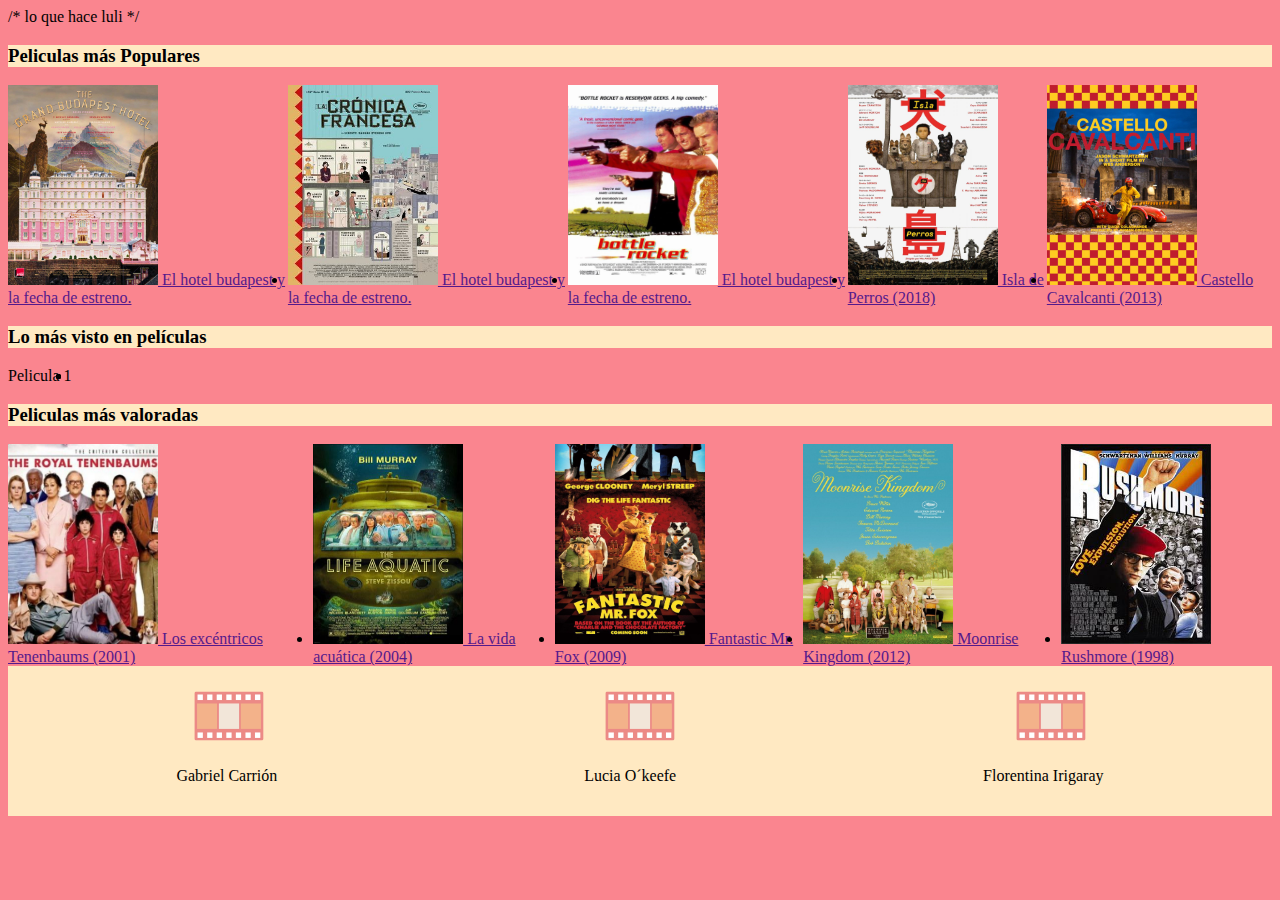
==== Home/index.html @ 096301d2 "subo los primeros pasos de la Home y el footer terminado" ====
<!DOCTYPE html>
<html lang="en">
<head>
    <meta charset="UTF-8">
    <meta http-equiv="X-UA-Compatible" content="IE=edge">
    <meta name="viewport" content="width=device-width, initial-scale=1.0">
    <title>Document</title>
    <link rel="stylesheet" href="./css/styles.css">
</head>
<body>
    <header>
        /* lo que hace luli */
    </header>
    <main>
        <section>
            <article>
                <H3>Peliculas más Populares</H3>
                <ul>
                    <li><a href="">
                        <img src="./img/c37c68d3-fff6-4e1a-8420-291a7fa00c6c.jpeg" alt="el hotel budapest, foto de la pelicula">
                        El hotel budapest y la fecha de estreno.</li>
                        </a>
                    <li>
                        <a href="">
                            <img src="./img/002_p.jpeg" alt="el hotel budapest, foto de la pelicula">
                            El hotel budapest y la fecha de estreno.</li>
                            </a>
                    </li>
                    <li>
                        <a href="">
                            <img src="./img/MV5BYjZjYjJmZTItOGRhNy00MmIyLTllODYtMzJlMTMxMzkyODc2XkEyXkFqcGdeQXVyNTE1NjY5Mg@@._V1_.jpg" alt="el hotel budapest, foto de la pelicula">
                            El hotel budapest y la fecha de estreno.</li>
                            </a>
                    </li>
                    <li>
                        <a href="">
                            <img src="./img/Isla_de_perros-102351400-large.jpeg" alt="el hotel budapest, foto de la pelicula">
                            Isla de Perros (2018)</li>
                            </a>
                    </li>
                    <li>
                        <a href="">
                            <img src="./img/71tKFxvwe6L._RI_.jpg" alt="el hotel budapest, foto de la pelicula">
                            Castello Cavalcanti (2013)</li>
                            </a>
                    </li>
            </article>
            <article>
                <H3>Lo más visto en películas</H3>
                <ul>
                    <li>Pelicula 1</li>
                    <li></li>
                    <li></li>
                    <li></li>
                    <li></li>
            </article>
            
            <article>
                <H3>Peliculas más valoradas</H3>
                <ul>
                    <li><a href="">
                        <img src="./img/Royal.jpeg" alt="Caratula Los excéntricos Tenenbaums">
                        Los excéntricos Tenenbaums (2001)</li>
                        </a>
                    </li>
                    <li>
                        <a href="">
                            <img src="./img/La_vida_acu_tica-443622863-mmed.jpeg" alt="Caratula La vida acuática">
                            La vida acuática (2004)</li>
                            </a>
                    </li>
                    <li>
                        <a href="">
                            <img src="./img/Fant_stico_Sr_Fox-975530423-large.jpeg" alt="Caratula Fantastic Mr. Fox ">
                            Fantastic Mr. Fox (2009)</li>
                            </a>
                    </li>
                    <li>
                        <a href="">
                            <img src="./img/Moonrise_Kingdom-950475655-large.jpeg" alt="Caratula Moonrise Kingdom">
                            Moonrise Kingdom (2012)</li>
                            </a>
                    </li>
                    <li><a href="">
                        <img src="./img/rushmore-297714196-mmed.jpeg" alt="Caratula Rushmore">
                        Rushmore (1998)</li>
                        </a>
                    </li>
                    
            </article>
        </section>
   </ul>
    </main>
</body>

<footer class="F1">
    <div>
        <img src="./img/Image-Consulting.png" alt="samurai blanco y negro">
        <img src="./img/Image-Consulting.png" alt="">
        <img src="./img/Image-Consulting.png" alt="samurai blanco y negro">
    </div>
    <ul>
        
        <li> Gabriel Carrión</li>
        <li>Lucia O´keefe</li>
        <li>Florentina Irigaray</li>
        
    </ul>
</footer>
</html>
---- Home/css/styles.css ----
body{
    background-color: rgb(250, 133, 143);
}

section ul{ 
    display: flex; 
    flex-direction: row;
    ;
}

h3{background-color: rgb(255, 233, 194);}

main img {height: 200px; width: 150px;}

ul{
    padding: 0;
    margin: 0;
}


.F1 {color:black;
    background:  rgb(255, 233, 194);
    padding: 15px;
    }

.F1 div{display:flex;
    flex-direction: row;
    justify-content: space-around;
}
    
 .F1 ul {
        display: flex;
        flex-direction: row;
        justify-content: space-around;
    }

footer ul {
        display: block;
        list-style-type: none ;
        margin-block-start: 1em;
        margin-block-end: 1em;
        margin-inline-start: 0px;
        margin-inline-end: 0px;
        }

.F1 img{ max-width: 70px;max-height: 70px;}
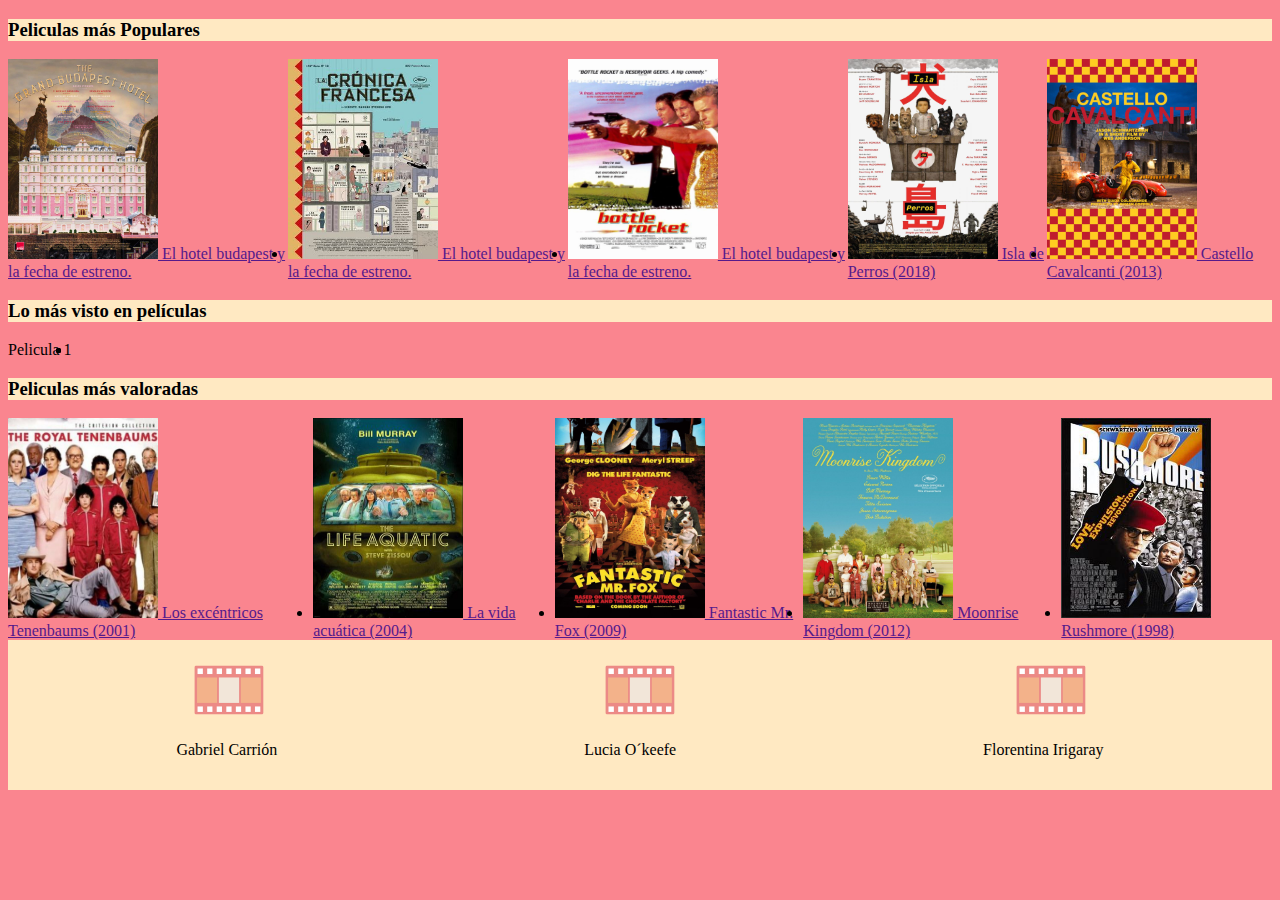
==== commit 75b92b03: "ccreacion carpetas  detalles1" ====
--- a/Home/index.html
+++ b/Home/index.html
@@ -9,7 +9,8 @@
 </head>
 <body>
     <header>
-        /* lo que hace luli */
+        <!-- lo que hace luli --> 
+
     </header>
     <main>
         <section>
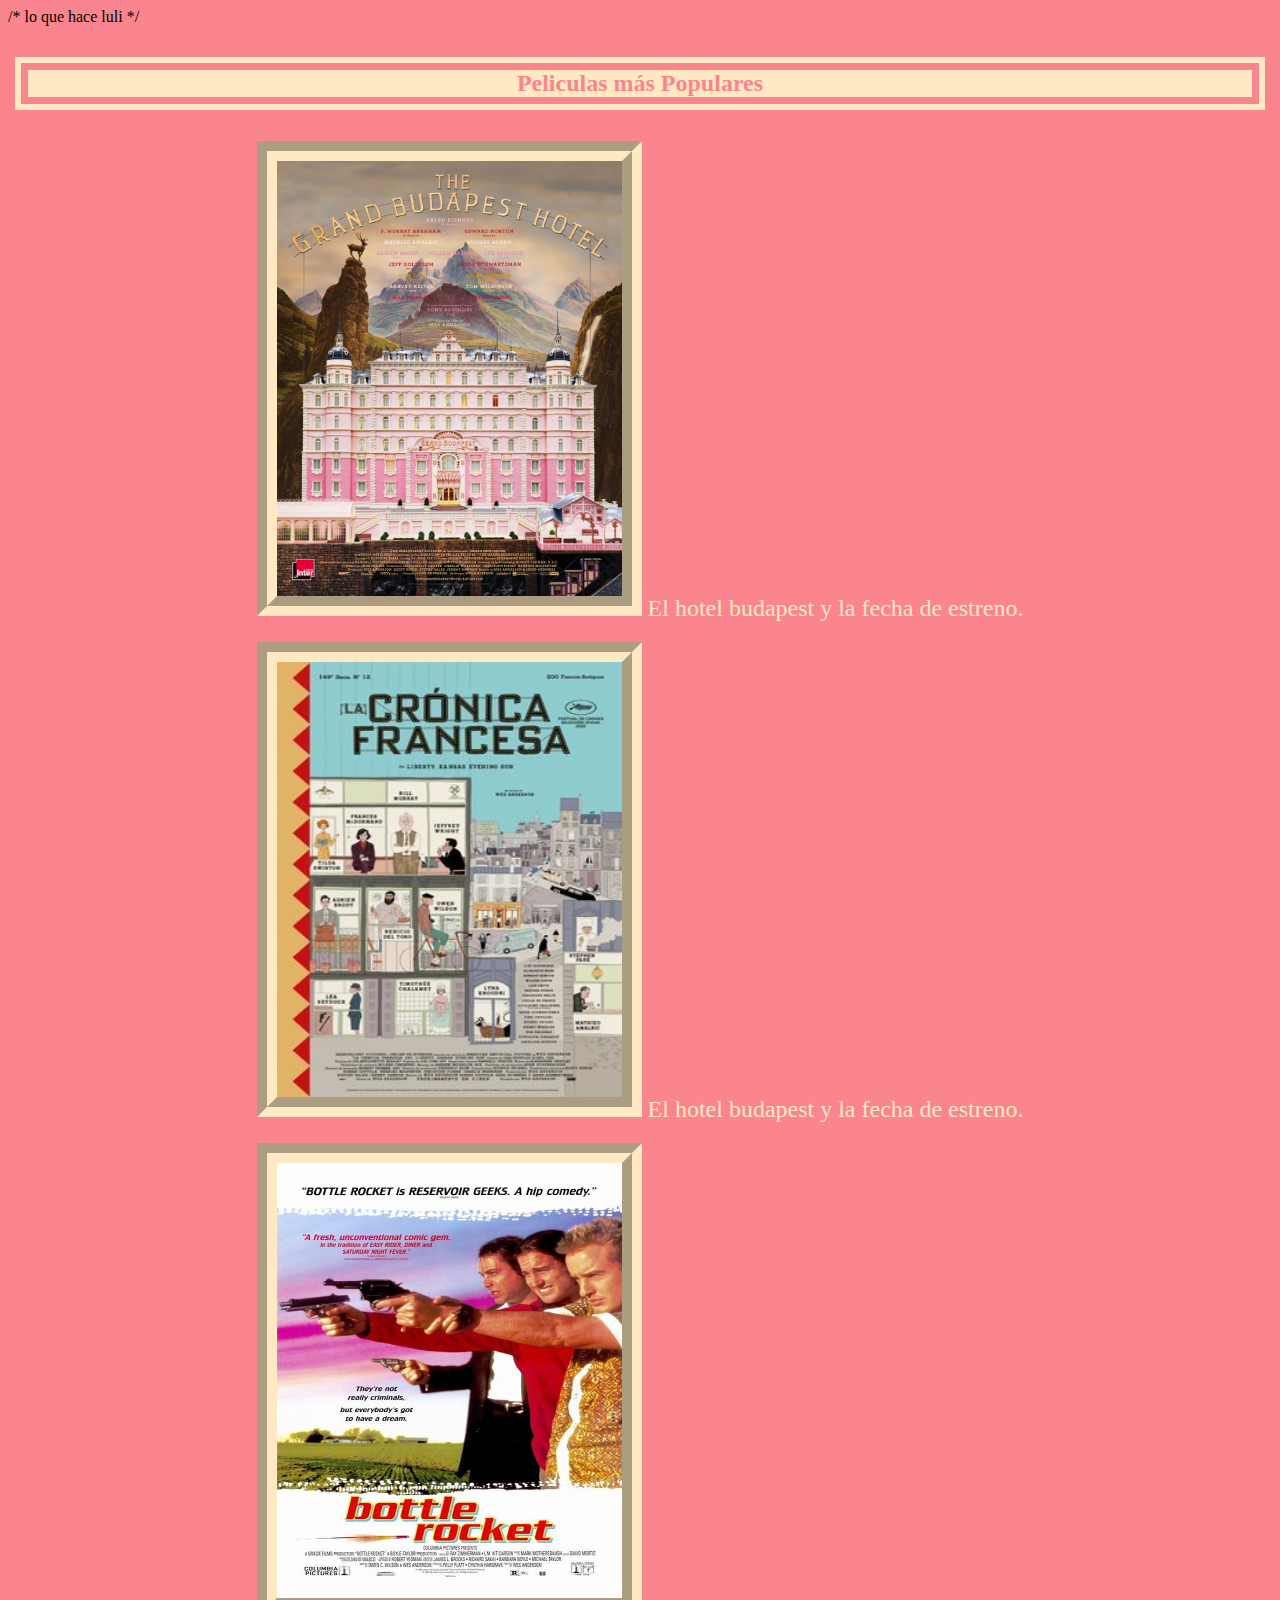
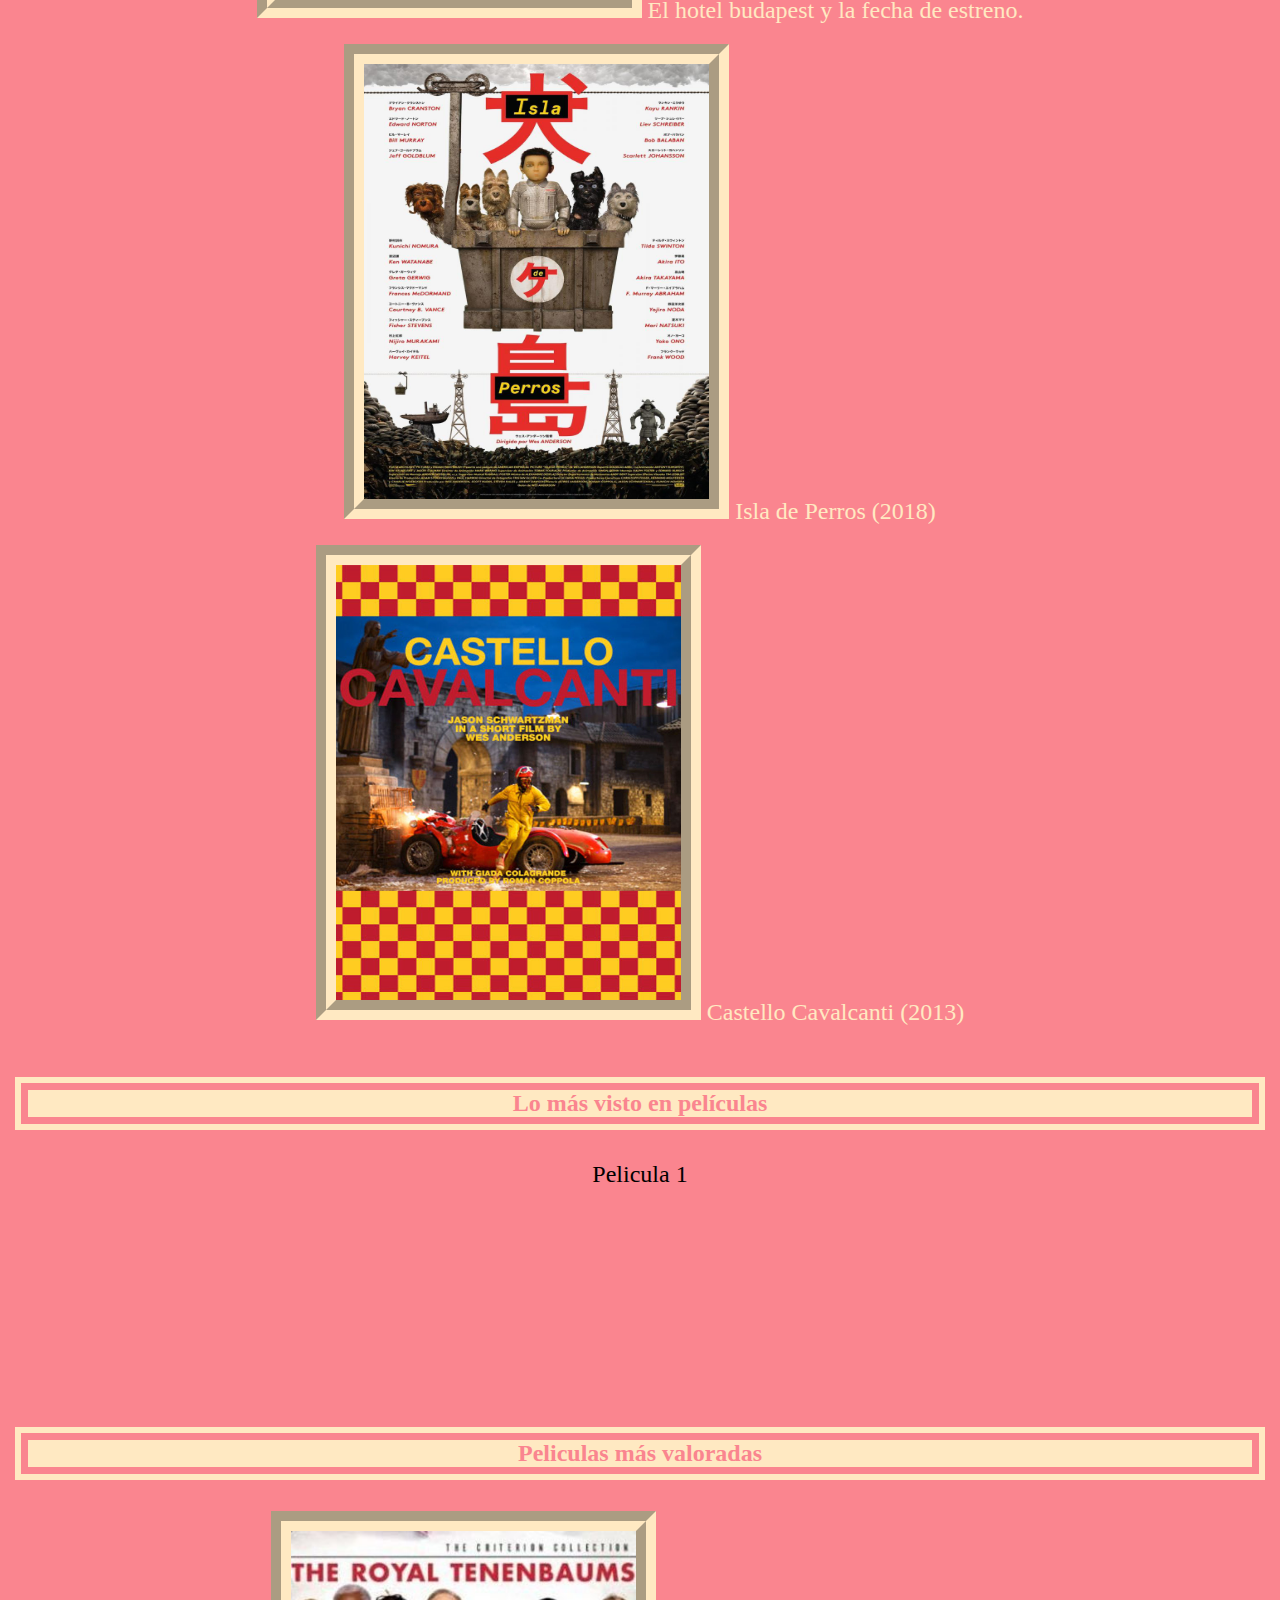
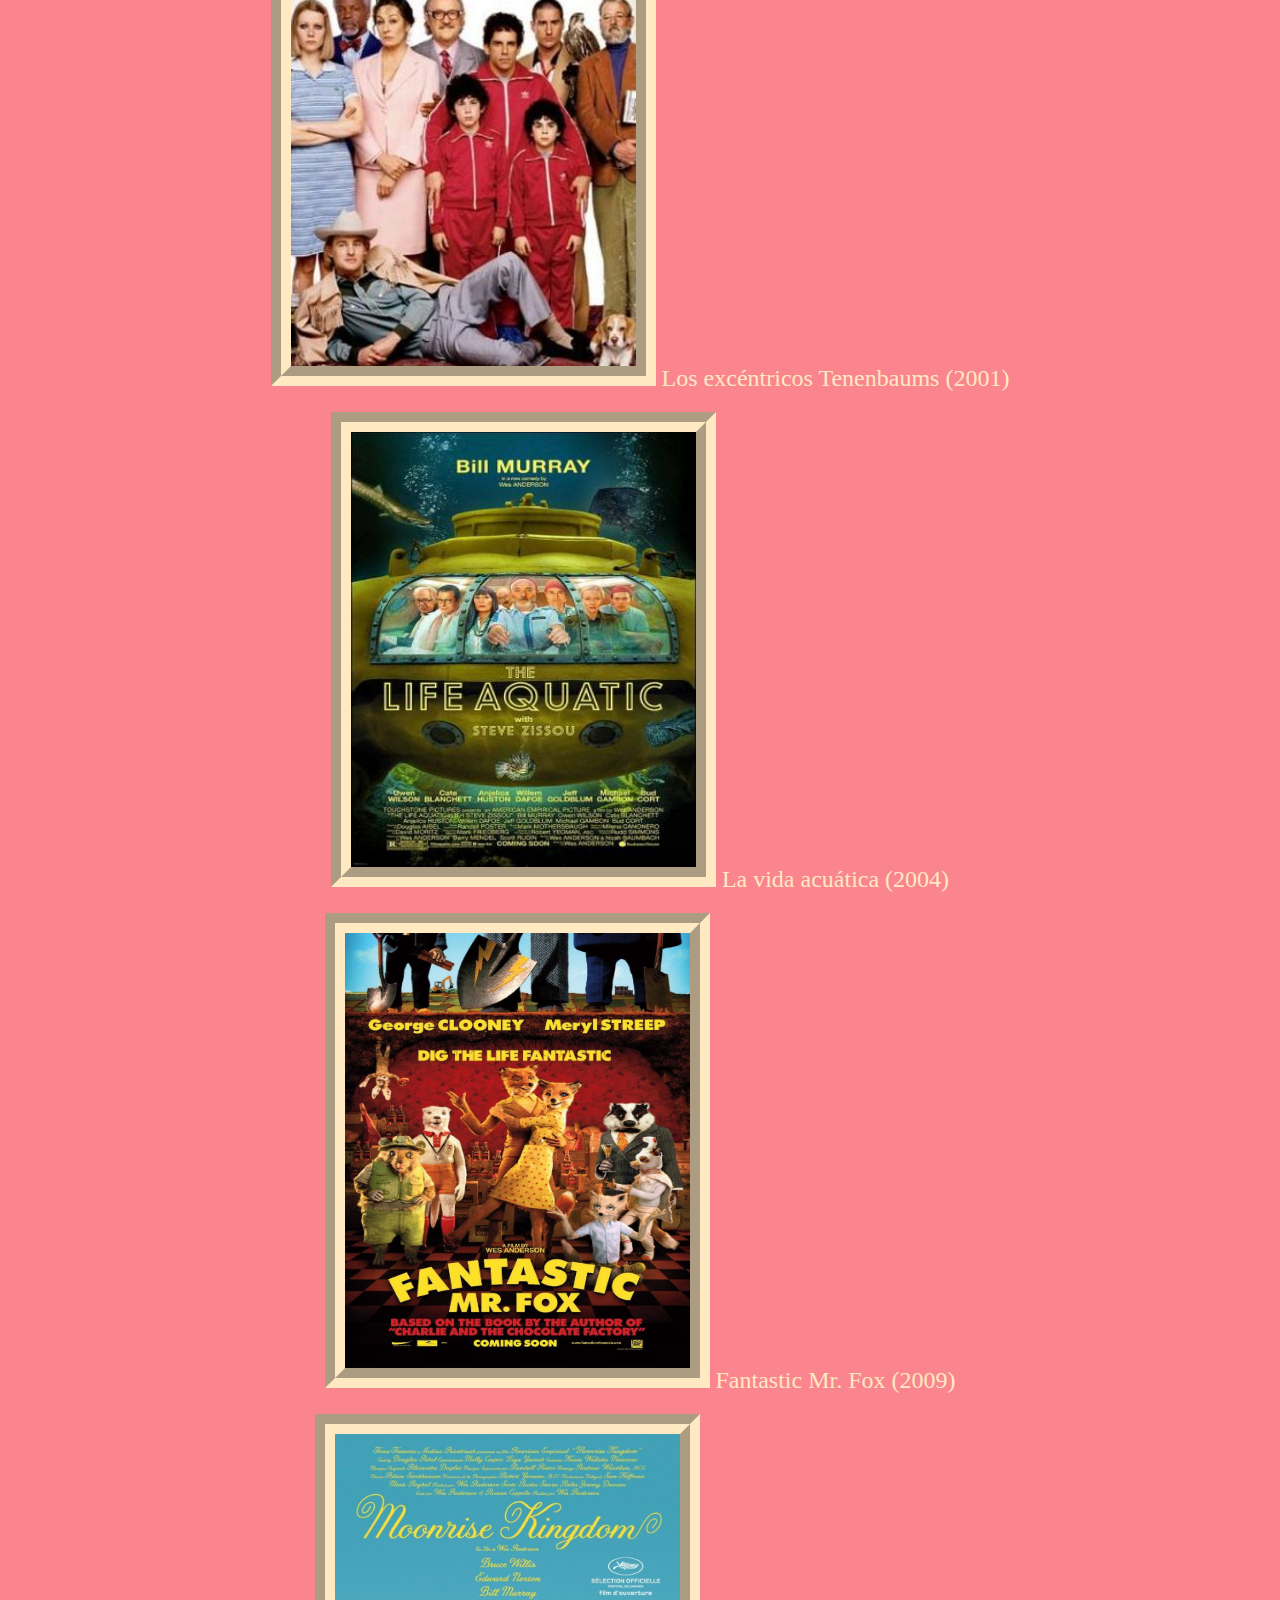
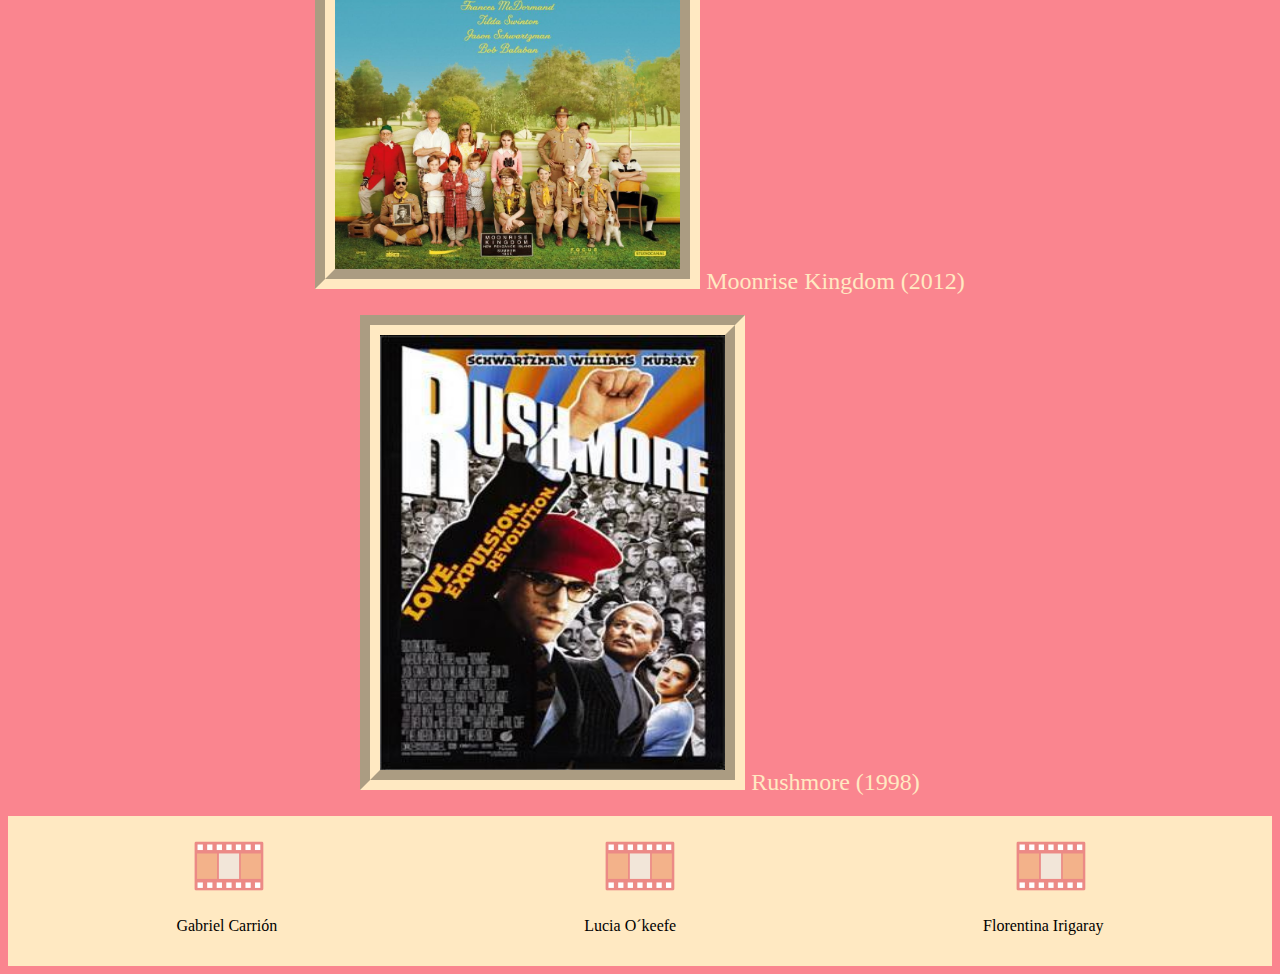
==== commit d4094bf2: "subo actualizacion de la Home" ====
--- a/Home/index.html
+++ b/Home/index.html
@@ -9,15 +9,15 @@
 </head>
 <body>
     <header>
-        <!-- lo que hace luli --> 
-
+        /* lo que hace luli */
     </header>
     <main>
         <section>
             <article>
                 <H3>Peliculas más Populares</H3>
                 <ul>
-                    <li><a href="">
+                    <li>
+                        <a href="">
                         <img src="./img/c37c68d3-fff6-4e1a-8420-291a7fa00c6c.jpeg" alt="el hotel budapest, foto de la pelicula">
                         El hotel budapest y la fecha de estreno.</li>
                         </a>
--- a/Home/css/styles.css
+++ b/Home/css/styles.css
@@ -5,21 +5,41 @@
 
 body{
     background-color: rgb(250, 133, 143);
+    @media {min-width: 768px;}
+    @media {min-width: 1024px;}
 }
 
 section ul{ 
     display: flex; 
-    flex-direction: row;
-    ;
+    flex-direction: column;
+    justify-content: center
+    ; 
+}
+section li {
+    margin-bottom: 20px;
+    text-align: center; 
+    font-size: x-large;
+    
+}
+a {color: rgb(255, 233, 194);text-decoration: none;
+
+
 }
 
-h3{background-color: rgb(255, 233, 194);}
+h3{background-color: rgb(255, 233, 194);
+    color:rgb(250, 133, 143); text-align: center; 
+    border: double ;border-width: 20px;
+    font-size: x-large;
+}
 
-main img {height: 200px; width: 150px;}
+section img {height: 435px;
+     width: 345px;border: groove;
+     border-width: 20px;}
 
 ul{
     padding: 0;
     margin: 0;
+    display: block;
 }
 
 
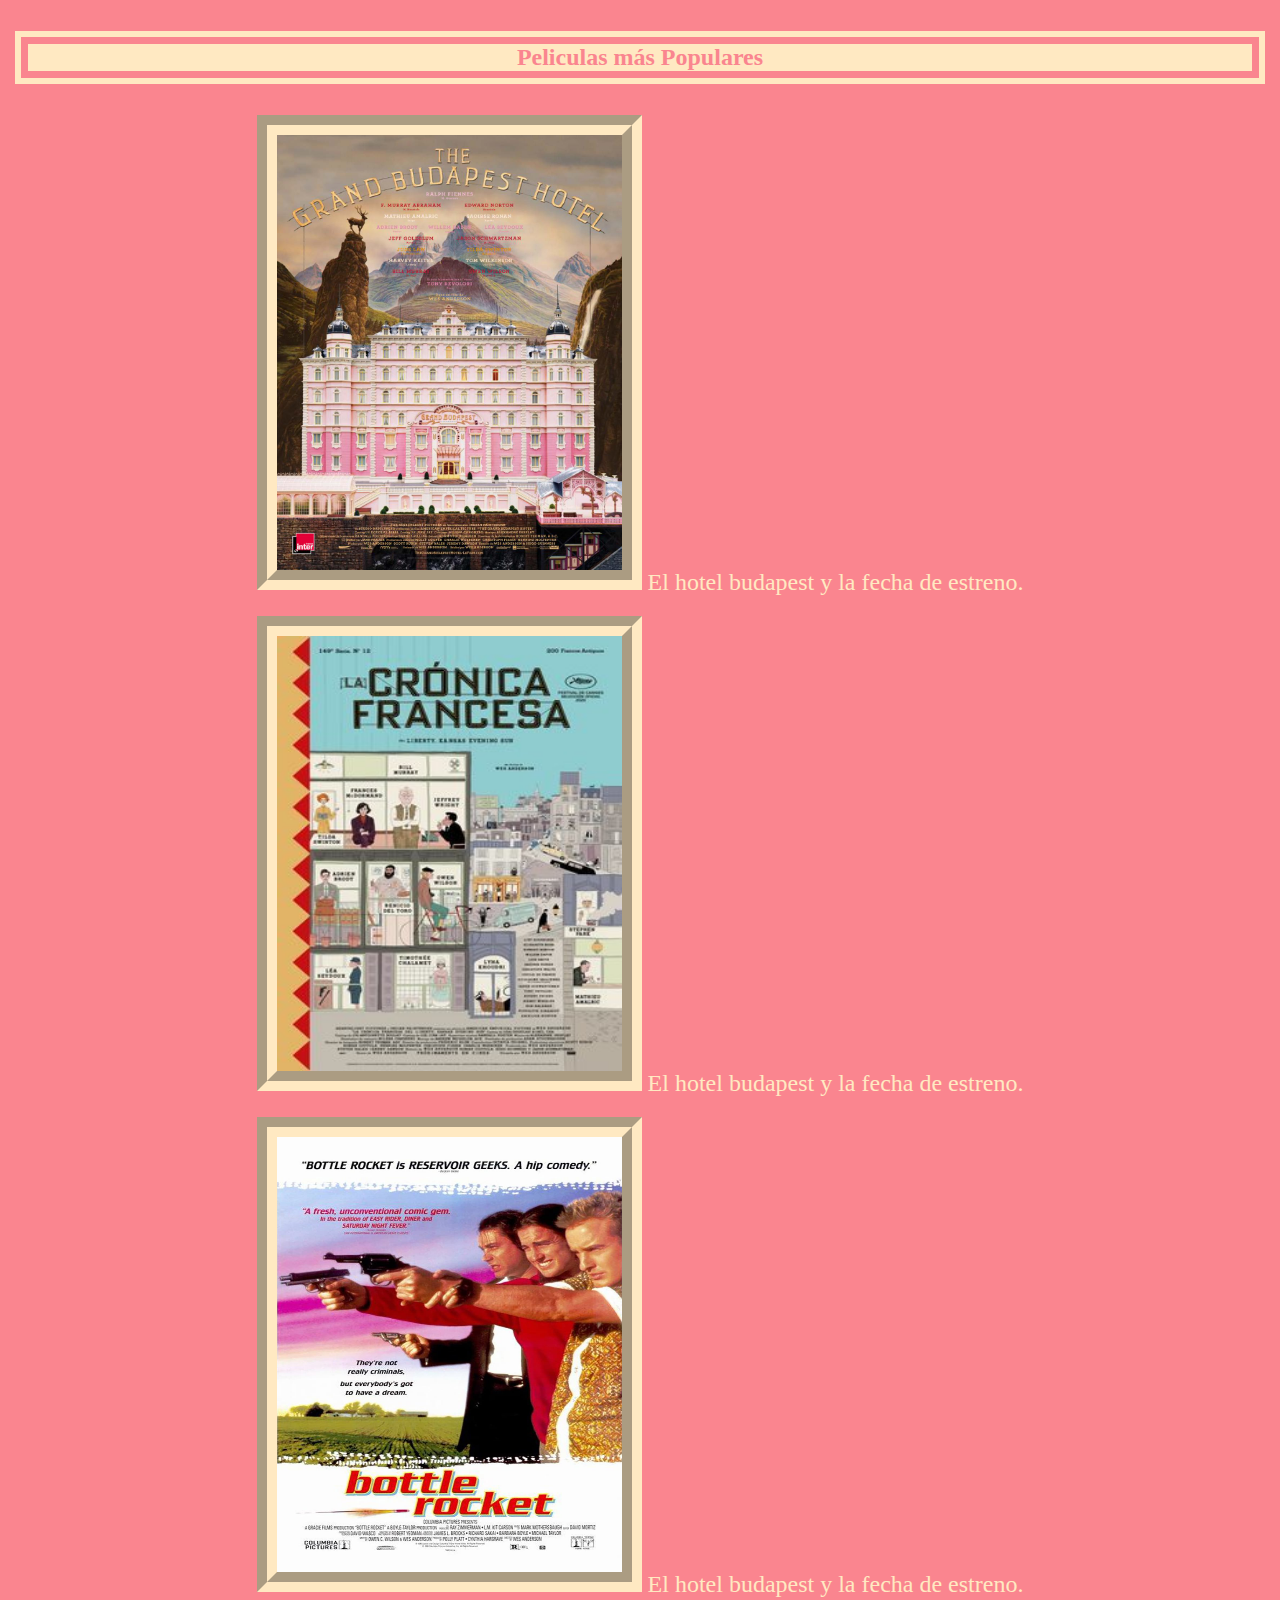
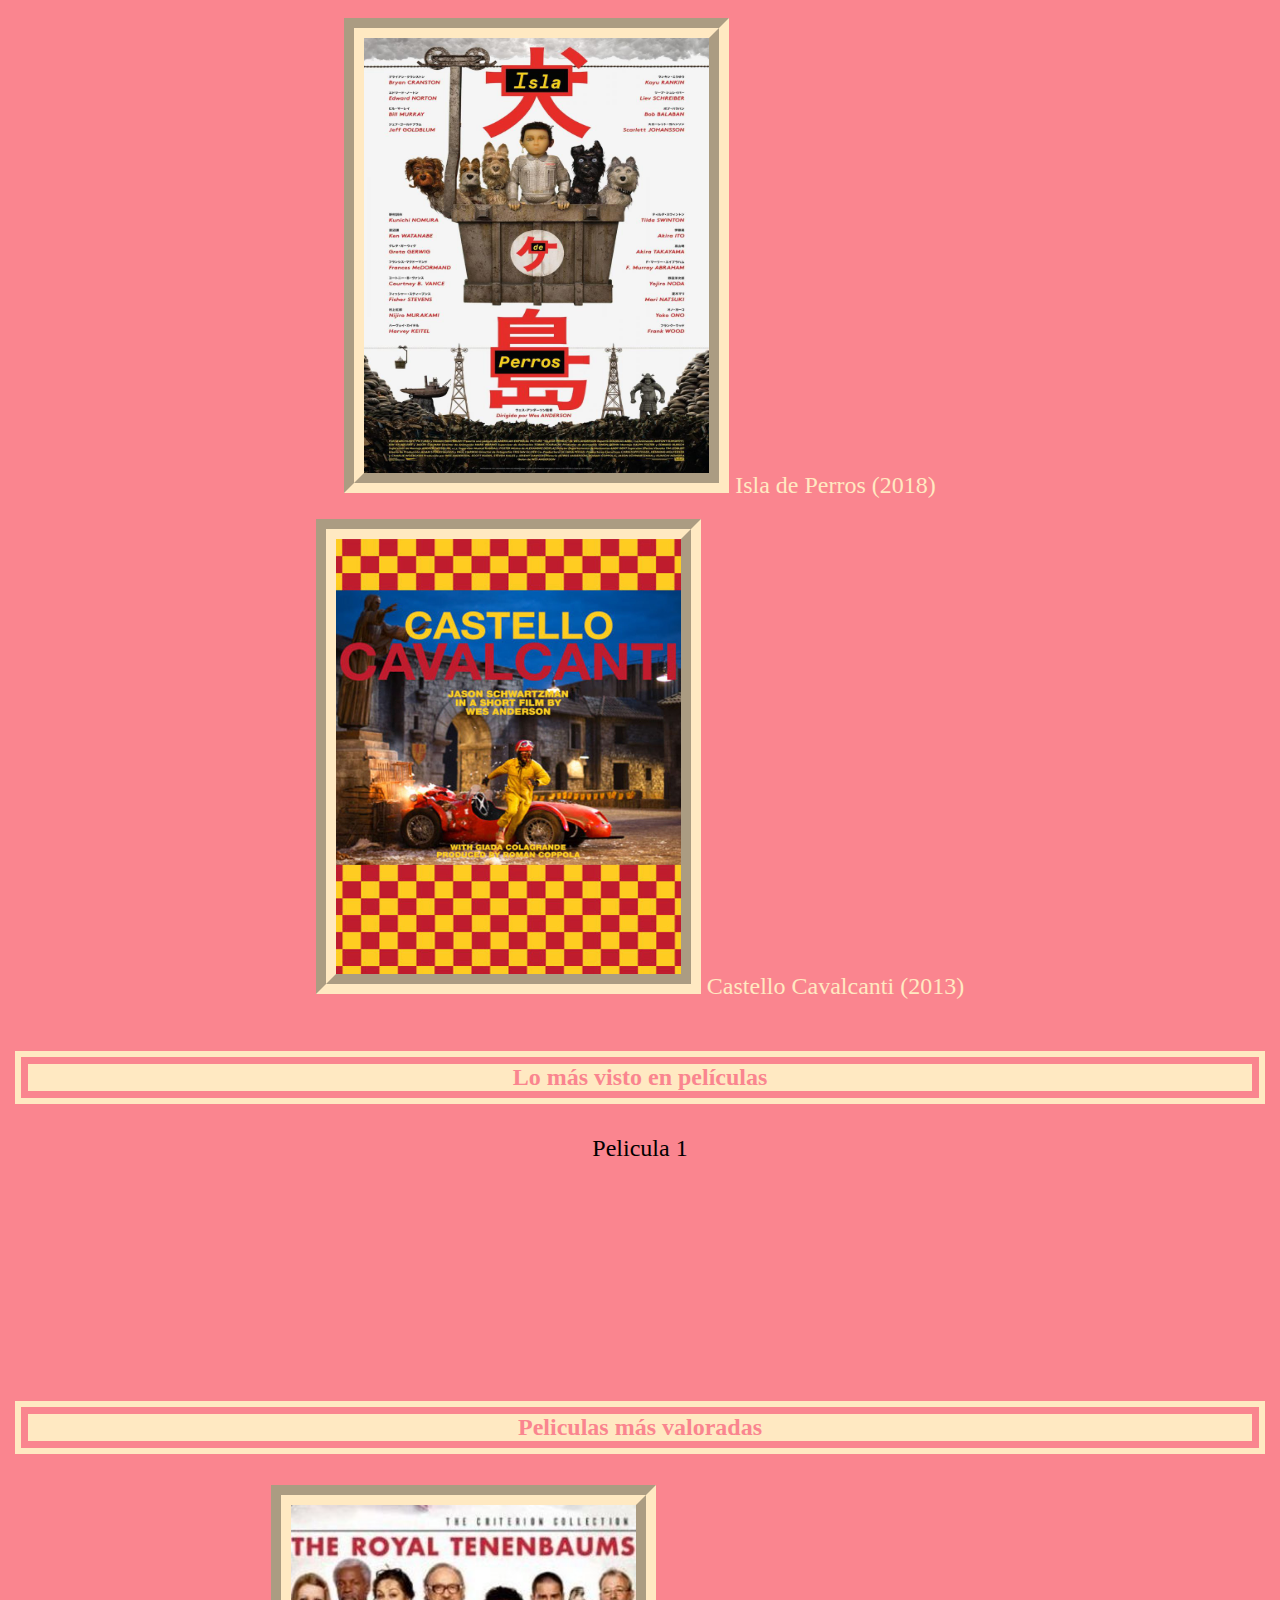
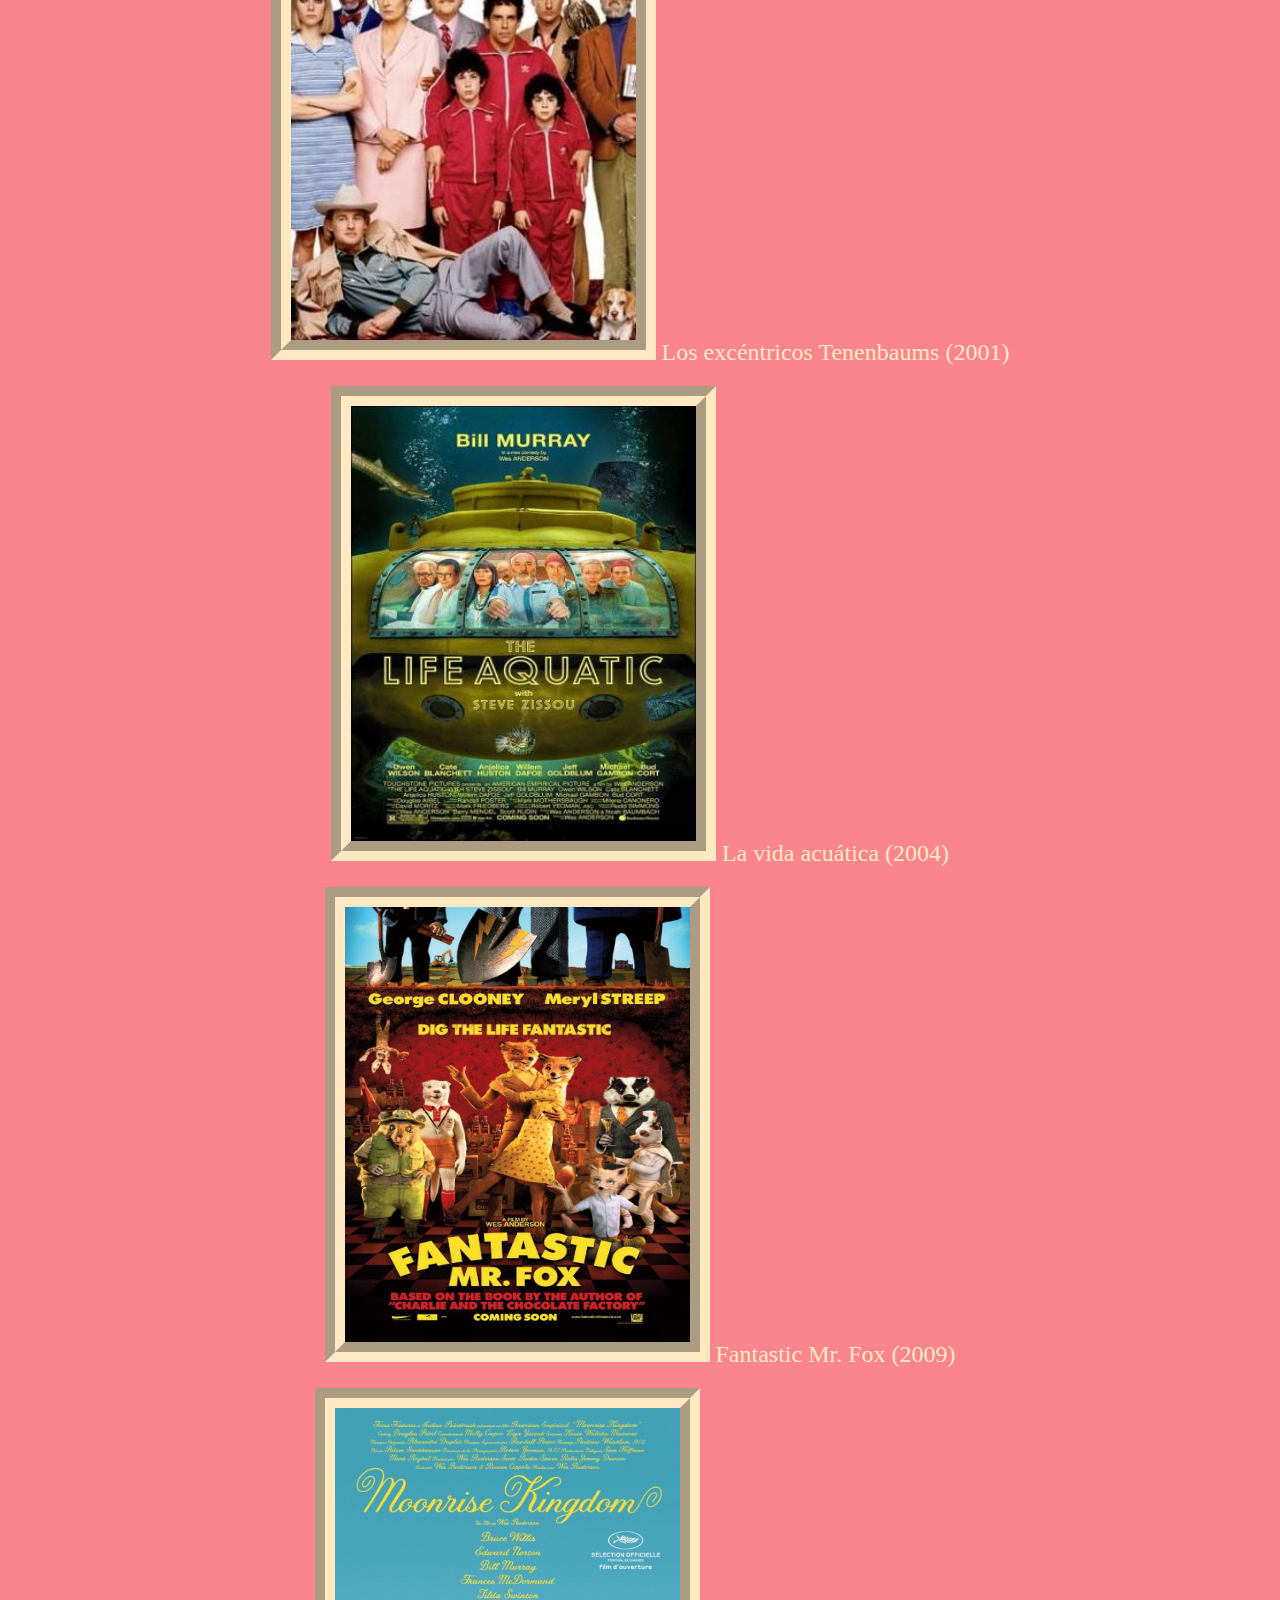
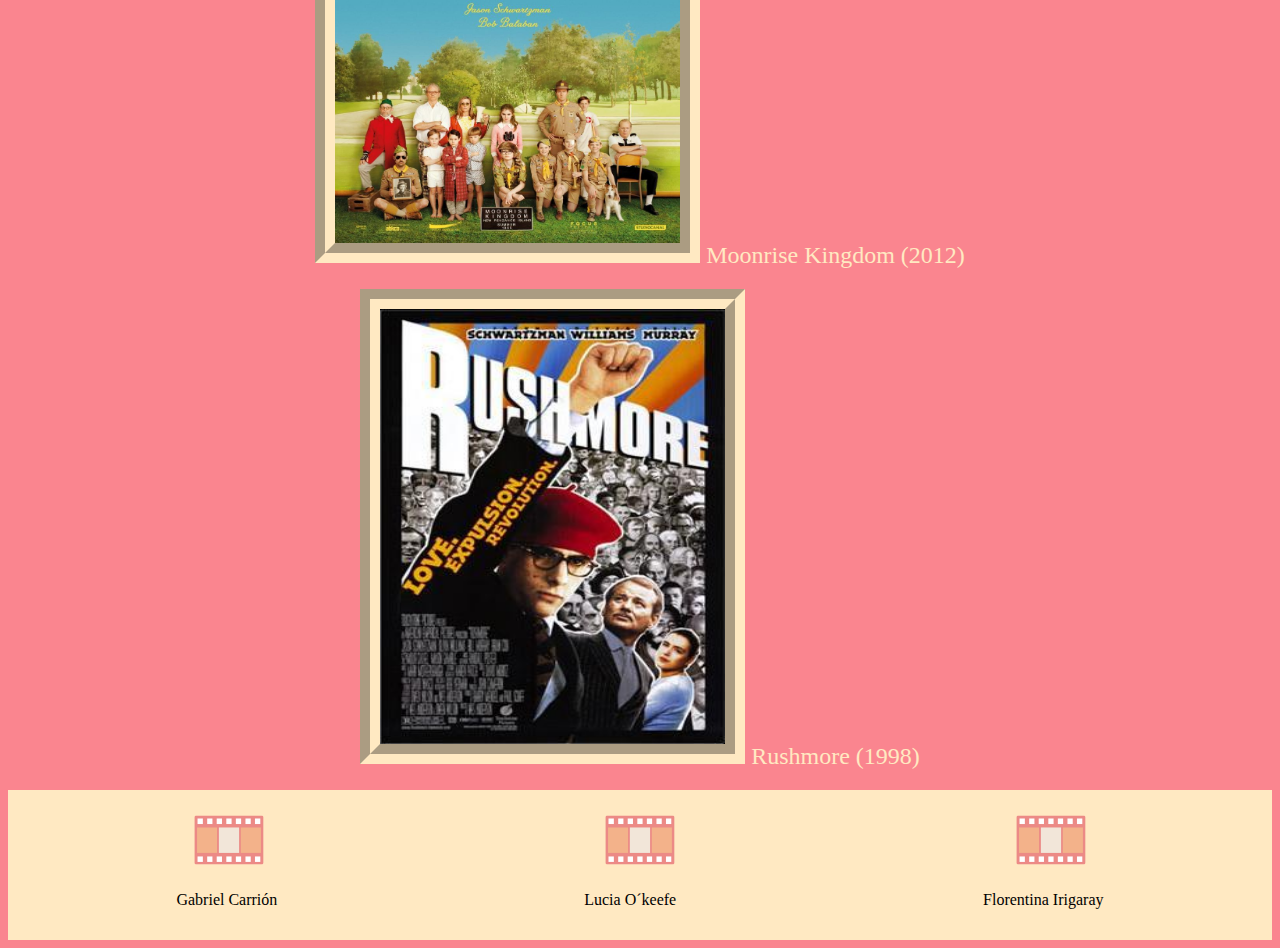
==== commit c24407b0: "header 1.0" ====
--- a/Home/index.html
+++ b/Home/index.html
@@ -3,13 +3,14 @@
 <head>
     <meta charset="UTF-8">
     <meta http-equiv="X-UA-Compatible" content="IE=edge">
-    <meta name="viewport" content="width=device-width, initial-scale=1.0">
+    <meta name="viewport" content="width=device-width, initial-scale=1.0, user-scalable=no">
     <title>Document</title>
     <link rel="stylesheet" href="./css/styles.css">
 </head>
 <body>
     <header>
-        /* lo que hace luli */
+        <!-- lo que hace luli --> 
+
     </header>
     <main>
         <section>
--- a/Home/css/styles.css
+++ b/Home/css/styles.css
@@ -2,7 +2,7 @@
 
 
 
-
+@import url(./header.css);
 body{
     background-color: rgb(250, 133, 143);
     @media {min-width: 768px;}
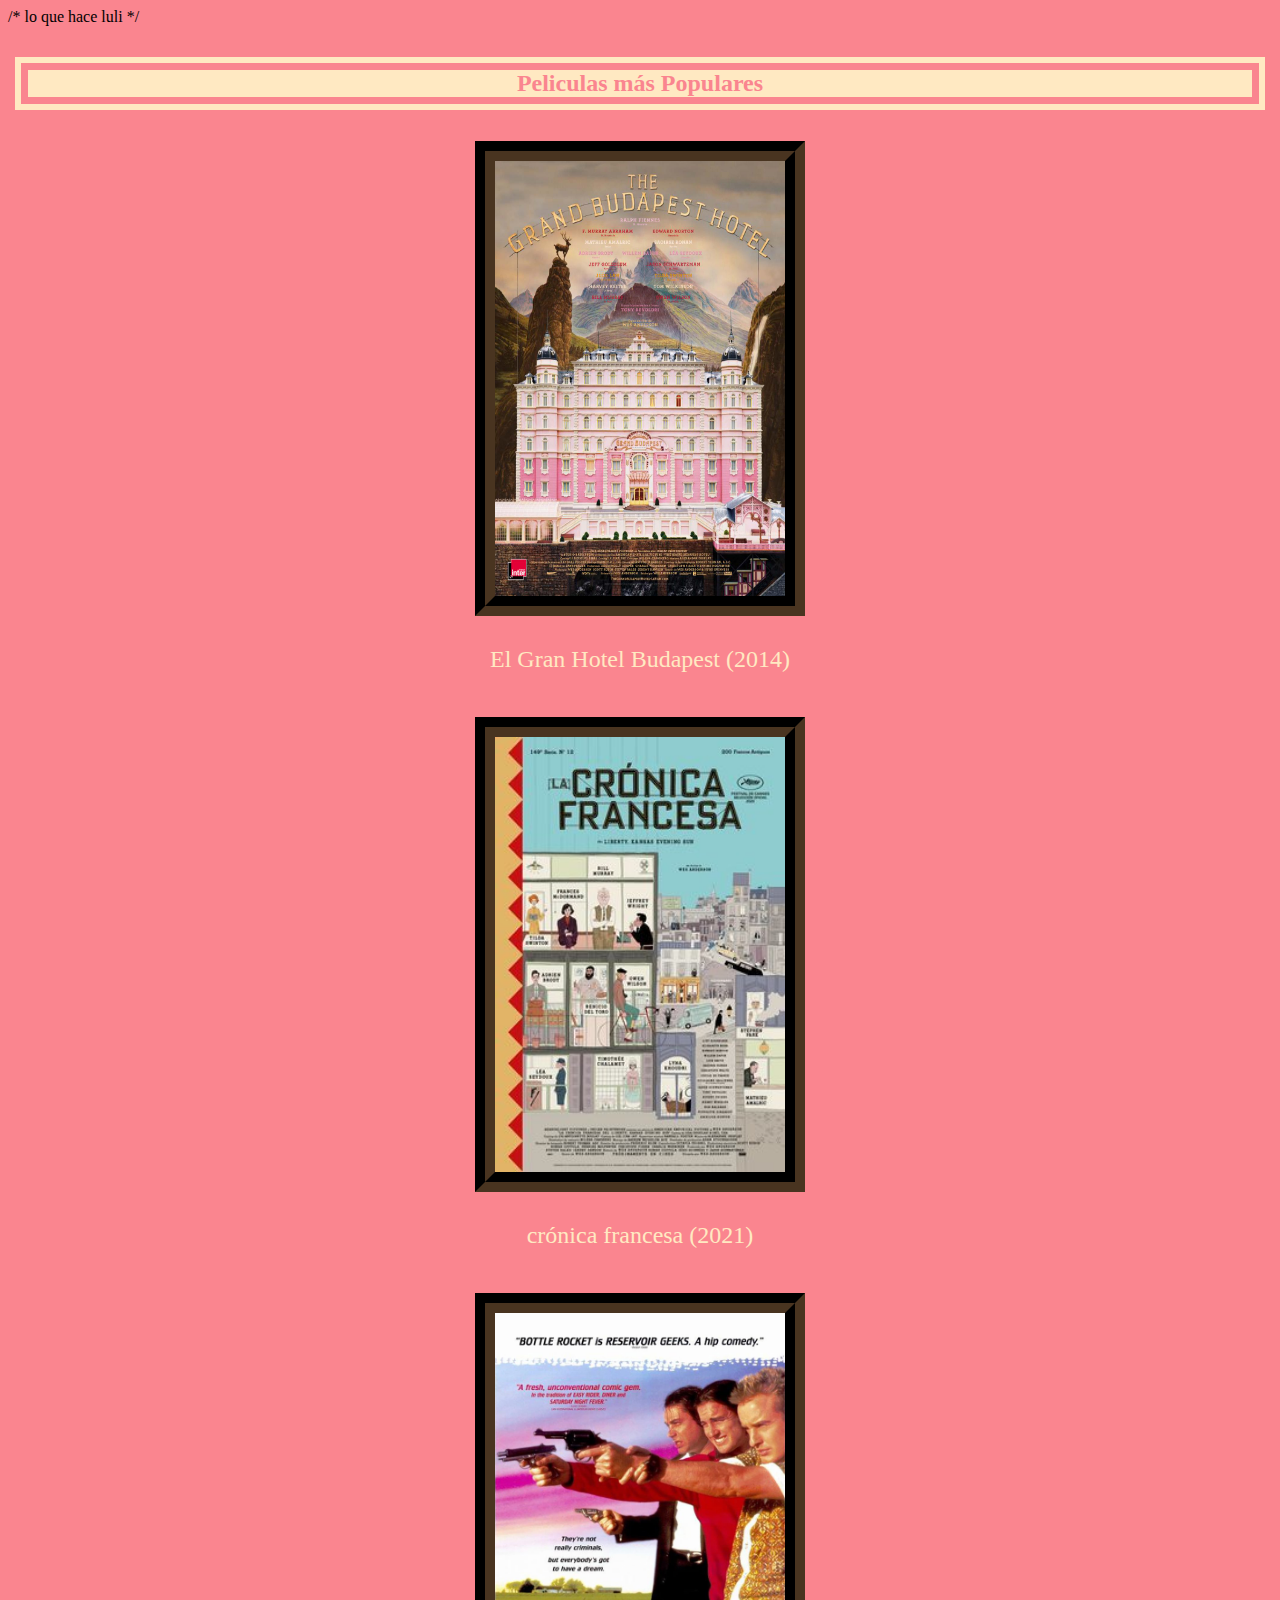
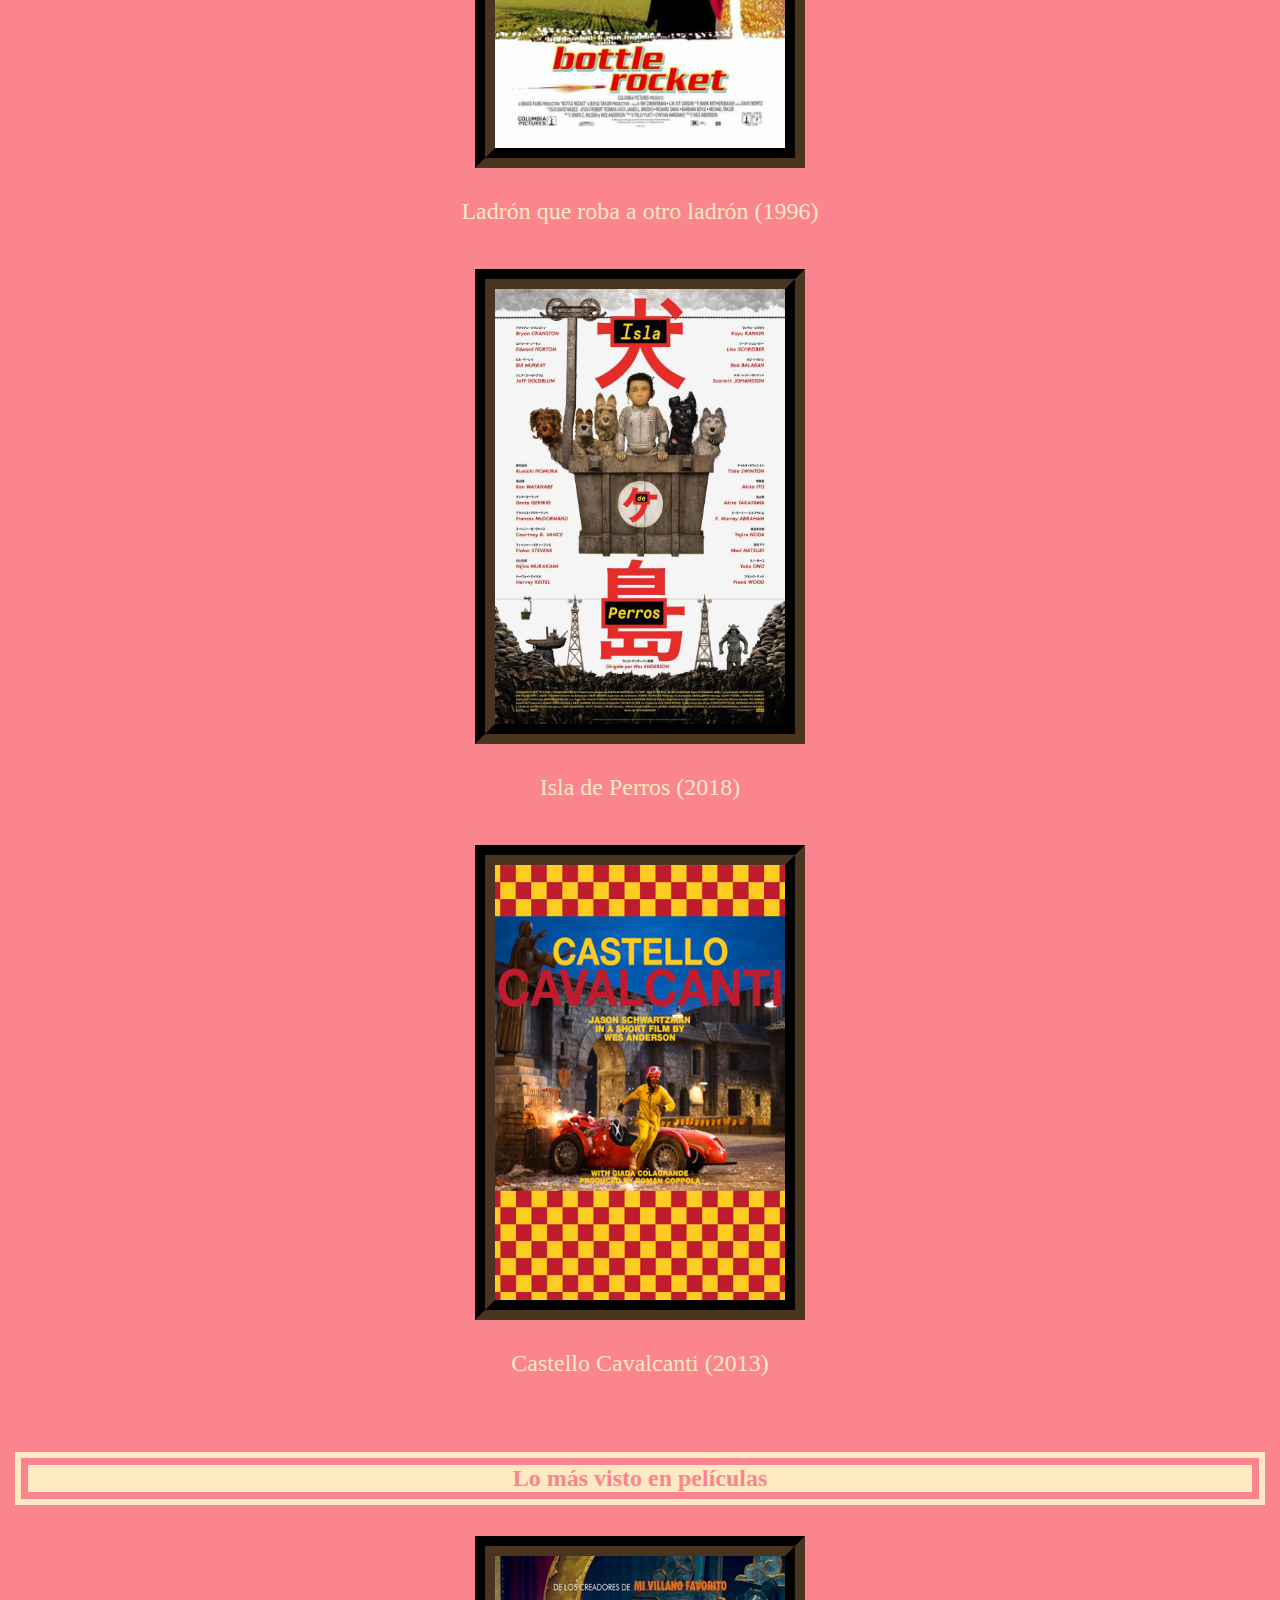
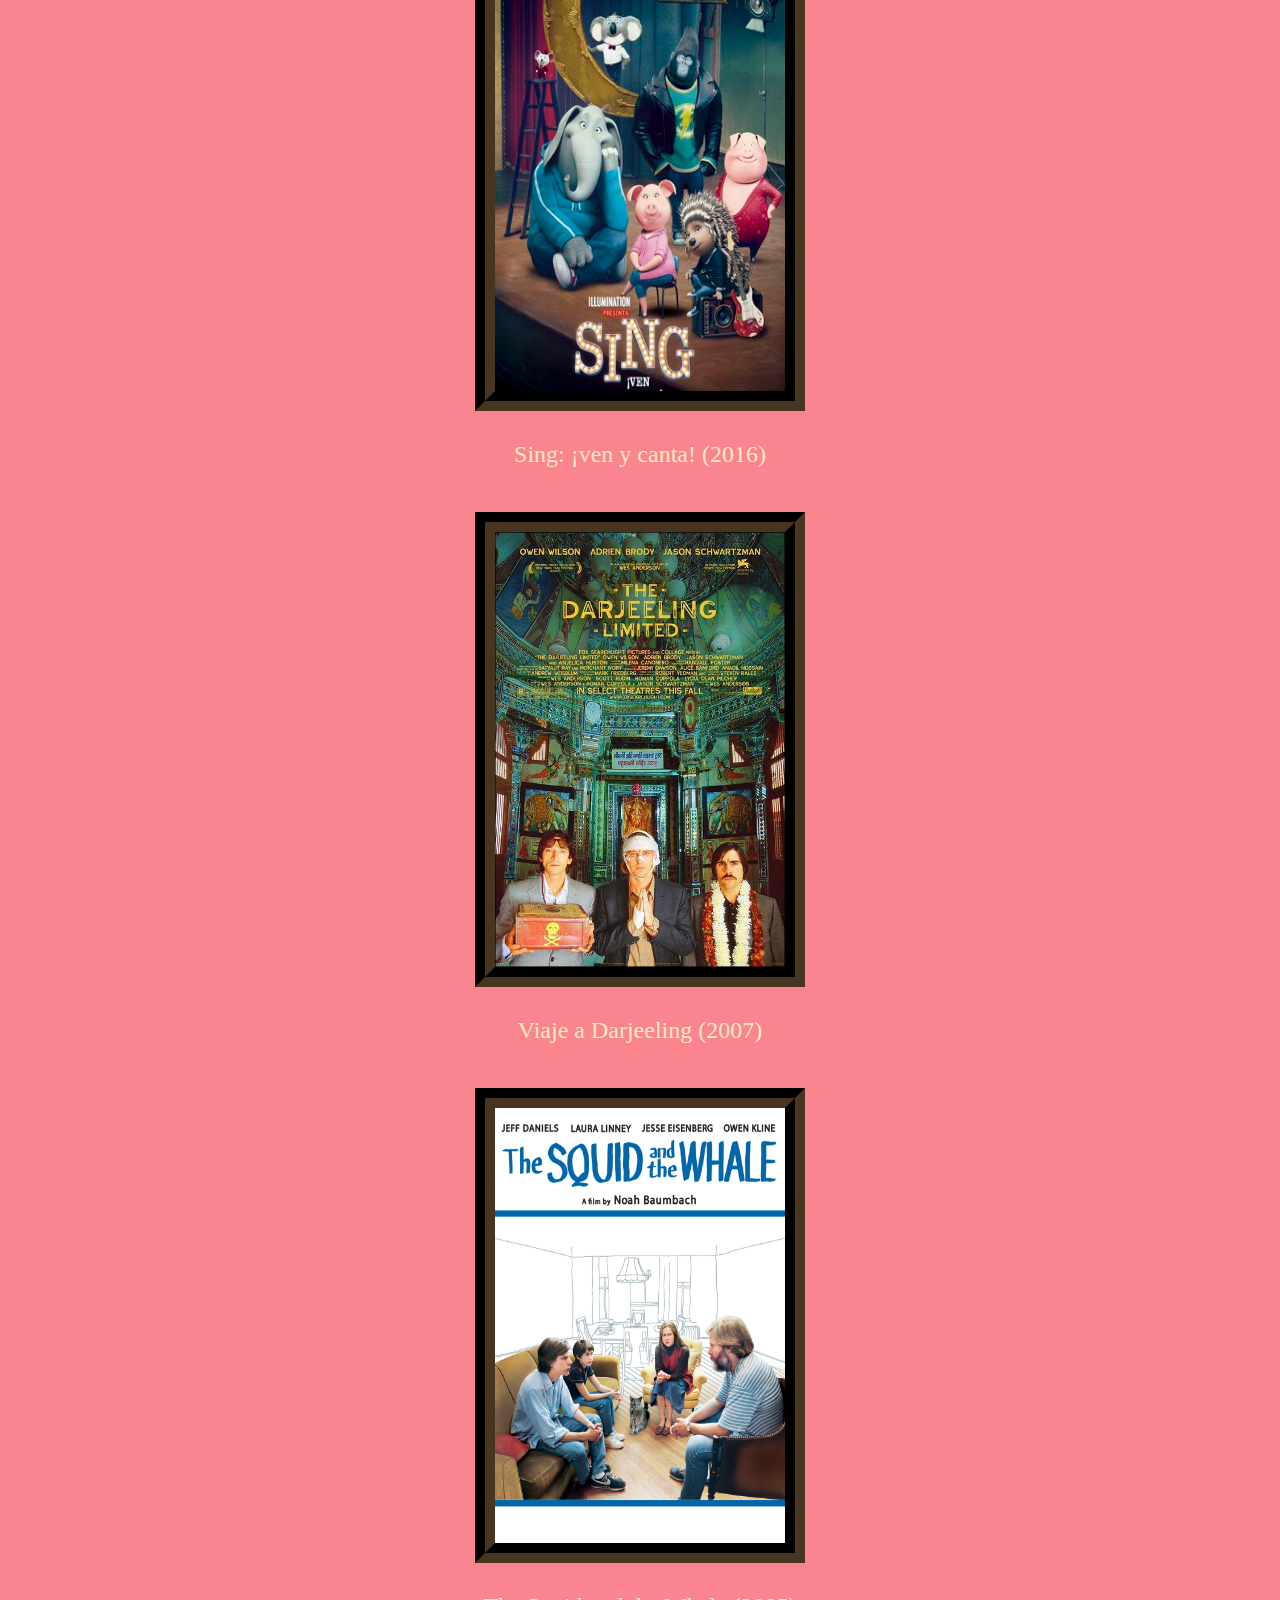
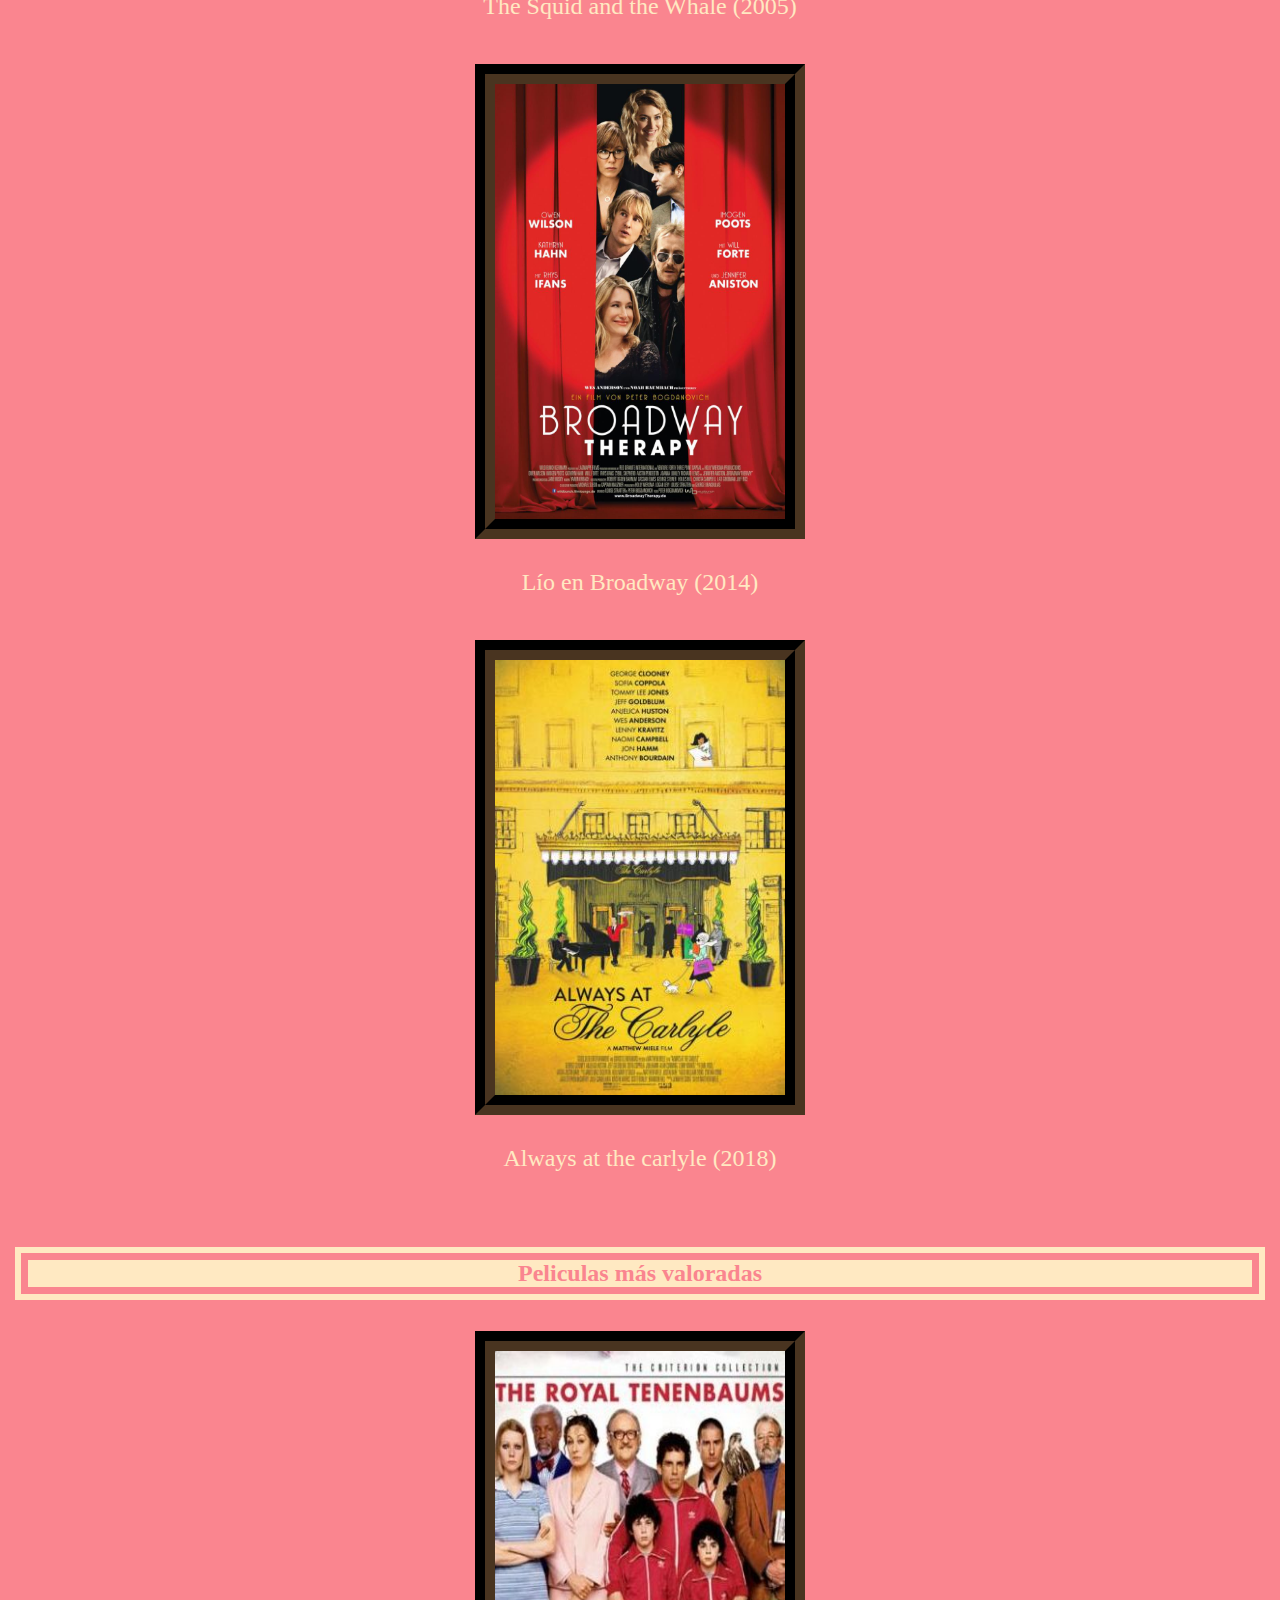
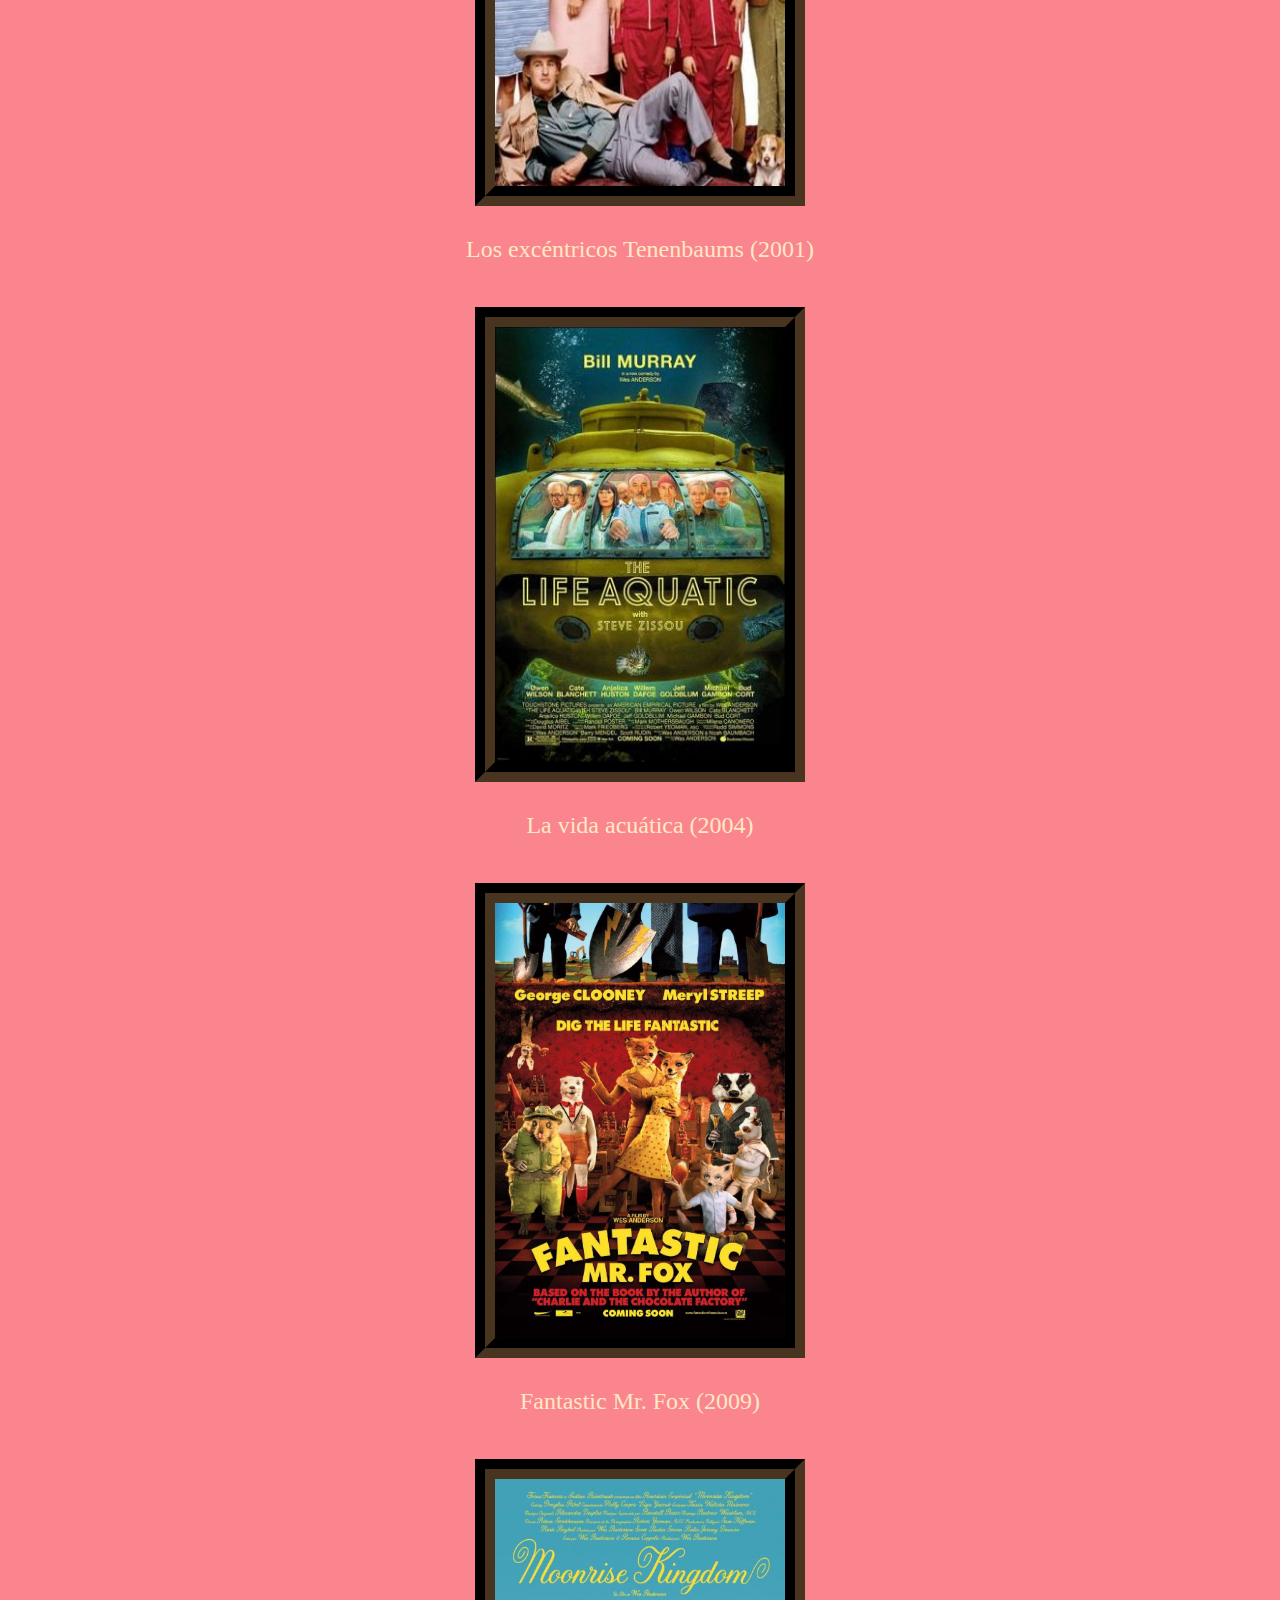
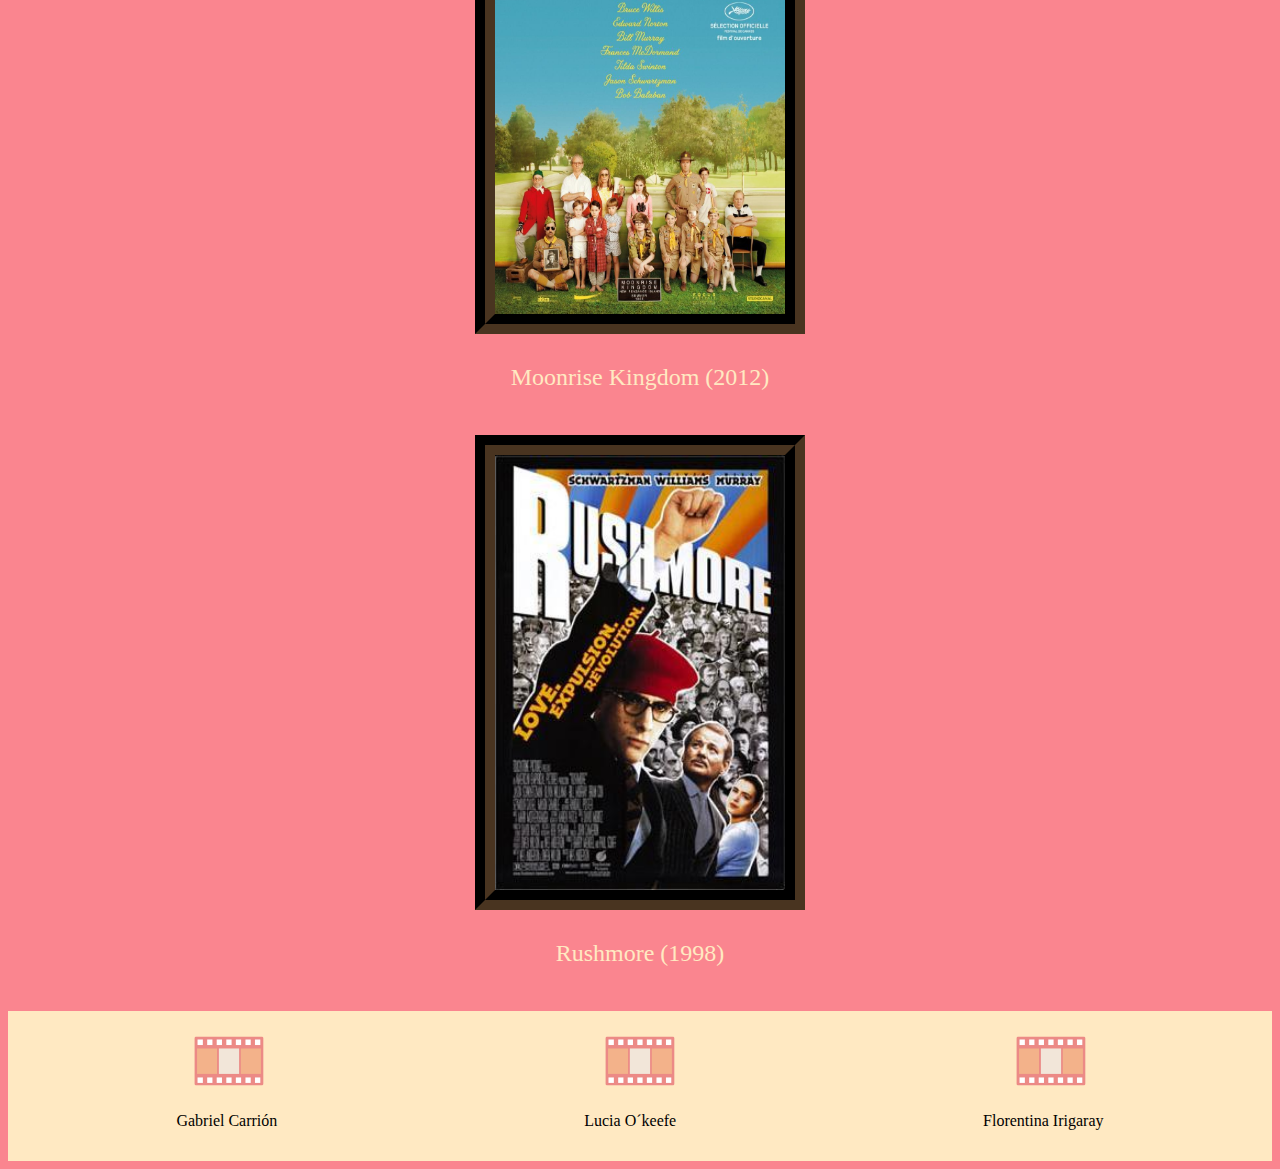
==== commit 249a34d4: "Actualizo la pagina home con los retoques finales" ====
--- a/Home/index.html
+++ b/Home/index.html
@@ -3,14 +3,13 @@
 <head>
     <meta charset="UTF-8">
     <meta http-equiv="X-UA-Compatible" content="IE=edge">
-    <meta name="viewport" content="width=device-width, initial-scale=1.0, user-scalable=no">
+    <meta name="viewport" content="width=device-width, initial-scale=1.0">
     <title>Document</title>
     <link rel="stylesheet" href="./css/styles.css">
 </head>
 <body>
     <header>
-        <!-- lo que hace luli --> 
-
+        /* lo que hace luli */
     </header>
     <main>
         <section>
@@ -20,41 +19,65 @@
                     <li>
                         <a href="">
                         <img src="./img/c37c68d3-fff6-4e1a-8420-291a7fa00c6c.jpeg" alt="el hotel budapest, foto de la pelicula">
-                        El hotel budapest y la fecha de estreno.</li>
+                        <p>El Gran Hotel Budapest (2014)</p>
+                    </li>
                         </a>
                     <li>
                         <a href="">
-                            <img src="./img/002_p.jpeg" alt="el hotel budapest, foto de la pelicula">
-                            El hotel budapest y la fecha de estreno.</li>
+                            <img src="./img/002_p.jpeg" alt="Ladrón que roba a otro ladrón, foto de la pelicula">
+                            <p>crónica francesa (2021)</p> </li>
                             </a>
                     </li>
                     <li>
                         <a href="">
-                            <img src="./img/MV5BYjZjYjJmZTItOGRhNy00MmIyLTllODYtMzJlMTMxMzkyODc2XkEyXkFqcGdeQXVyNTE1NjY5Mg@@._V1_.jpg" alt="el hotel budapest, foto de la pelicula">
-                            El hotel budapest y la fecha de estreno.</li>
+                            <img src="./img/MV5BYjZjYjJmZTItOGRhNy00MmIyLTllODYtMzJlMTMxMzkyODc2XkEyXkFqcGdeQXVyNTE1NjY5Mg@@._V1_.jpg" alt="Ladrón que roba a otro ladrón, foto de la pelicula">
+                            <p>Ladrón que roba a otro ladrón (1996)</p> </li>
                             </a>
                     </li>
                     <li>
                         <a href="">
                             <img src="./img/Isla_de_perros-102351400-large.jpeg" alt="el hotel budapest, foto de la pelicula">
-                            Isla de Perros (2018)</li>
+                             <P>Isla de Perros (2018)</P> </li>
                             </a>
                     </li>
                     <li>
                         <a href="">
                             <img src="./img/71tKFxvwe6L._RI_.jpg" alt="el hotel budapest, foto de la pelicula">
-                            Castello Cavalcanti (2013)</li>
+                            <p>Castello Cavalcanti (2013)</p> </li>
                             </a>
                     </li>
             </article>
             <article>
                 <H3>Lo más visto en películas</H3>
                 <ul>
-                    <li>Pelicula 1</li>
-                    <li></li>
-                    <li></li>
-                    <li></li>
-                    <li></li>
+                    <li><a href="">
+                            <img src="./img/Sing_Ven_y_Canta_Poster_Latino_AR_JPosters.jpeg" alt="Sing: ¡ven y canta!, foto de la pelicula">
+                           <p>Sing: ¡ven y canta! (2016)</p> </li>
+                        </a></li>
+                    <li>
+                        <a href="">
+                            <img src="./img/Viaje_a_Darjeeling-866831800-large.jpeg" alt="Viaje a Darjeeling, foto de la pelicula">
+                           <p>Viaje a Darjeeling (2007)</p> </li>
+                            </a></li>
+                    </li>
+                    <li>
+                        <a href="">
+                            <img src="./img/¿¿++}++¿+¿´'´¿´'¿¿''poppo0p0o0p09oppoooooiitrewqeeeswedsweree.jpg" alt="The Squid and the Whale, foto de la pelicula">
+                           <p>The Squid and the Whale (2005)</p> </li>
+                            </a></li>
+                    </li>
+                    <li>
+                        <a href="">
+                            <img src="./img/L_o_en_Broadway-161103914-large.jpeg" alt="Lío en Broadway, foto de la pelicula">
+                           <p>Lío en Broadway (2014)</p> </li>
+                            </a></li>
+                    </li>
+                    <li>
+                        <a href="">
+                            <img src="./img/Always_at_The_Carlyle-492218117-mmed.jpeg" alt="always at the carlyle, foto de la pelicula">
+                          <p>Always at the carlyle (2018)</p>  </li>
+                            </a></li>
+                    </li>
             </article>
             
             <article>
@@ -62,30 +85,30 @@
                 <ul>
                     <li><a href="">
                         <img src="./img/Royal.jpeg" alt="Caratula Los excéntricos Tenenbaums">
-                        Los excéntricos Tenenbaums (2001)</li>
+                       <p>Los excéntricos Tenenbaums (2001)</p> </li>
                         </a>
                     </li>
                     <li>
                         <a href="">
                             <img src="./img/La_vida_acu_tica-443622863-mmed.jpeg" alt="Caratula La vida acuática">
-                            La vida acuática (2004)</li>
+                          <p>La vida acuática (2004)</p>  </li>
                             </a>
                     </li>
                     <li>
                         <a href="">
                             <img src="./img/Fant_stico_Sr_Fox-975530423-large.jpeg" alt="Caratula Fantastic Mr. Fox ">
-                            Fantastic Mr. Fox (2009)</li>
+                           <p>Fantastic Mr. Fox (2009)</p> </li>
                             </a>
                     </li>
                     <li>
                         <a href="">
                             <img src="./img/Moonrise_Kingdom-950475655-large.jpeg" alt="Caratula Moonrise Kingdom">
-                            Moonrise Kingdom (2012)</li>
+                           <p>Moonrise Kingdom (2012)</p> </li>
                             </a>
                     </li>
                     <li><a href="">
                         <img src="./img/rushmore-297714196-mmed.jpeg" alt="Caratula Rushmore">
-                        Rushmore (1998)</li>
+                       <p>Rushmore (1998)</p> </li>
                         </a>
                     </li>
                     
--- a/Home/css/styles.css
+++ b/Home/css/styles.css
@@ -2,7 +2,7 @@
 
 
 
-@import url(./header.css);
+
 body{
     background-color: rgb(250, 133, 143);
     @media {min-width: 768px;}
@@ -19,6 +19,7 @@
     margin-bottom: 20px;
     text-align: center; 
     font-size: x-large;
+    flex-wrap: wrap;
     
 }
 a {color: rgb(255, 233, 194);text-decoration: none;
@@ -32,8 +33,9 @@
     font-size: x-large;
 }
 
-section img {height: 435px;
-     width: 345px;border: groove;
+section img {
+    height: 435px;
+     width: 290px;border: groove;border-color: rgb(73, 52, 32);
      border-width: 20px;}
 
 ul{
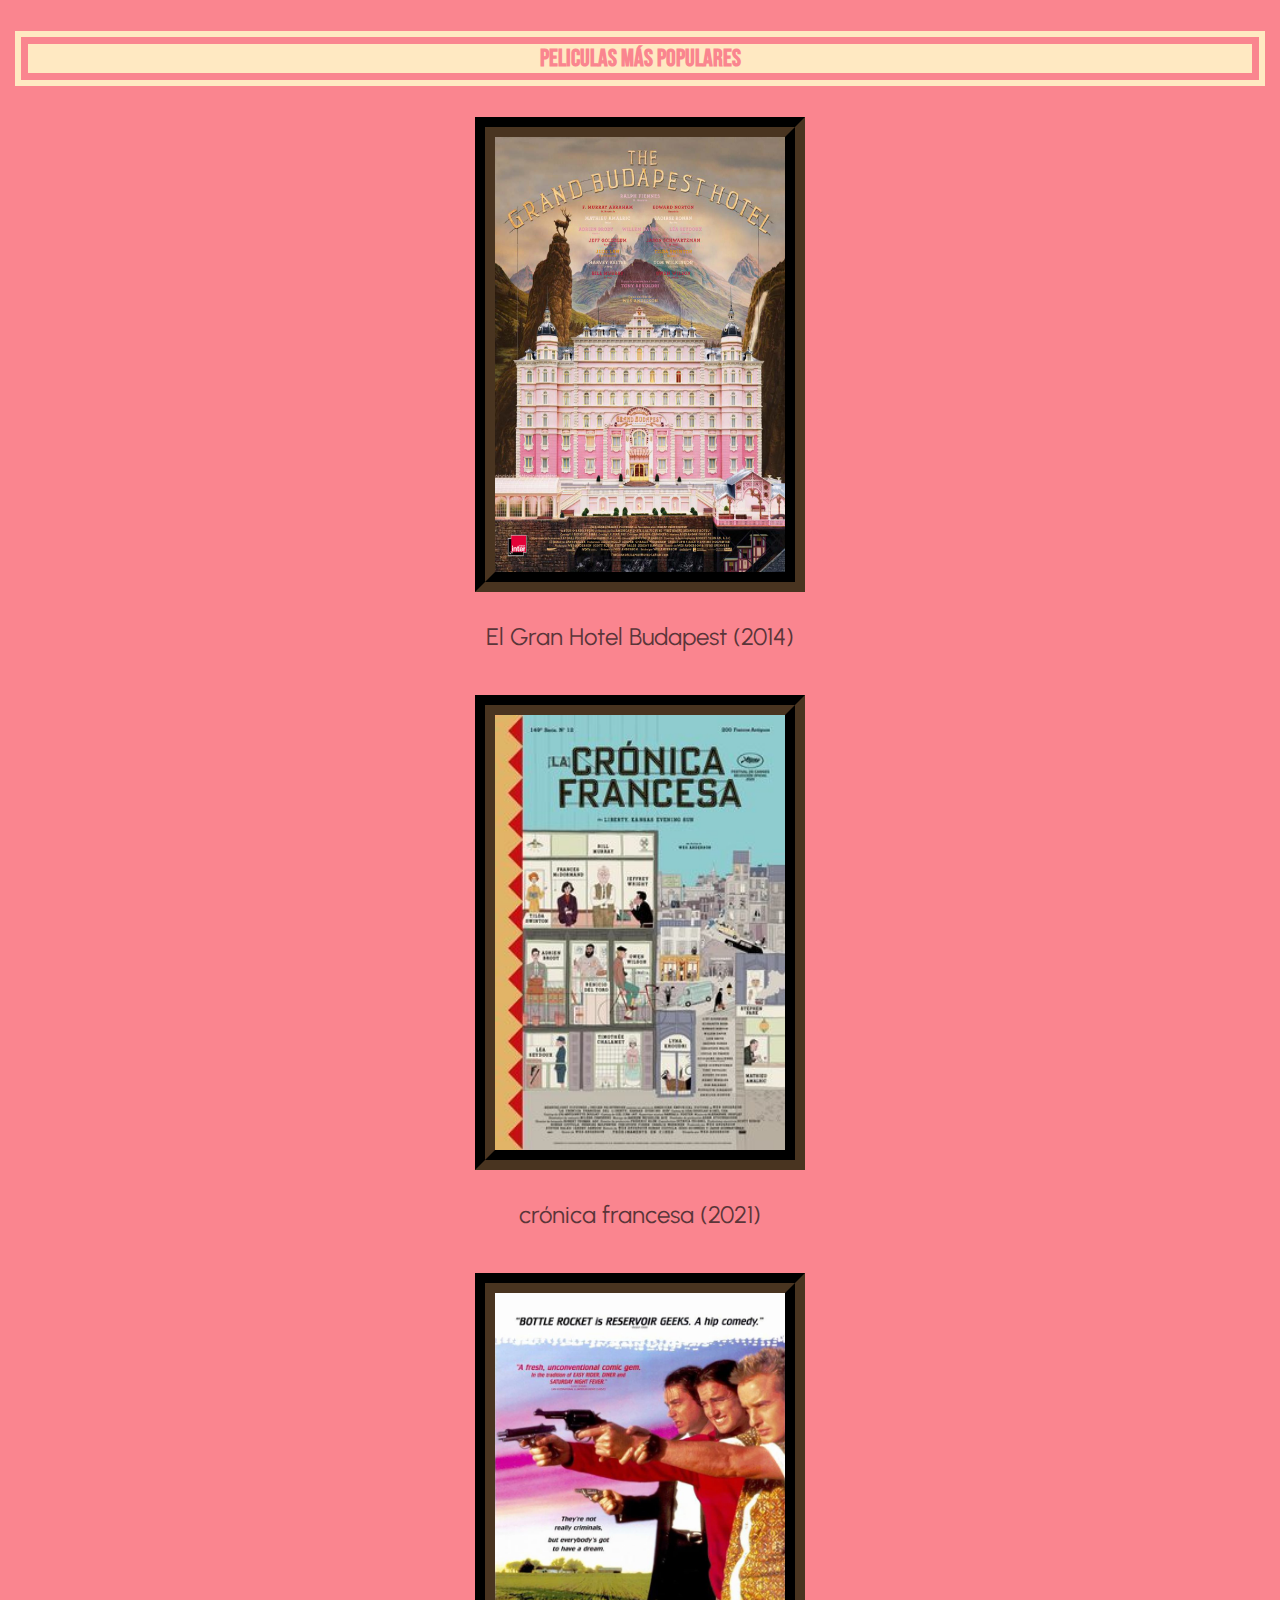
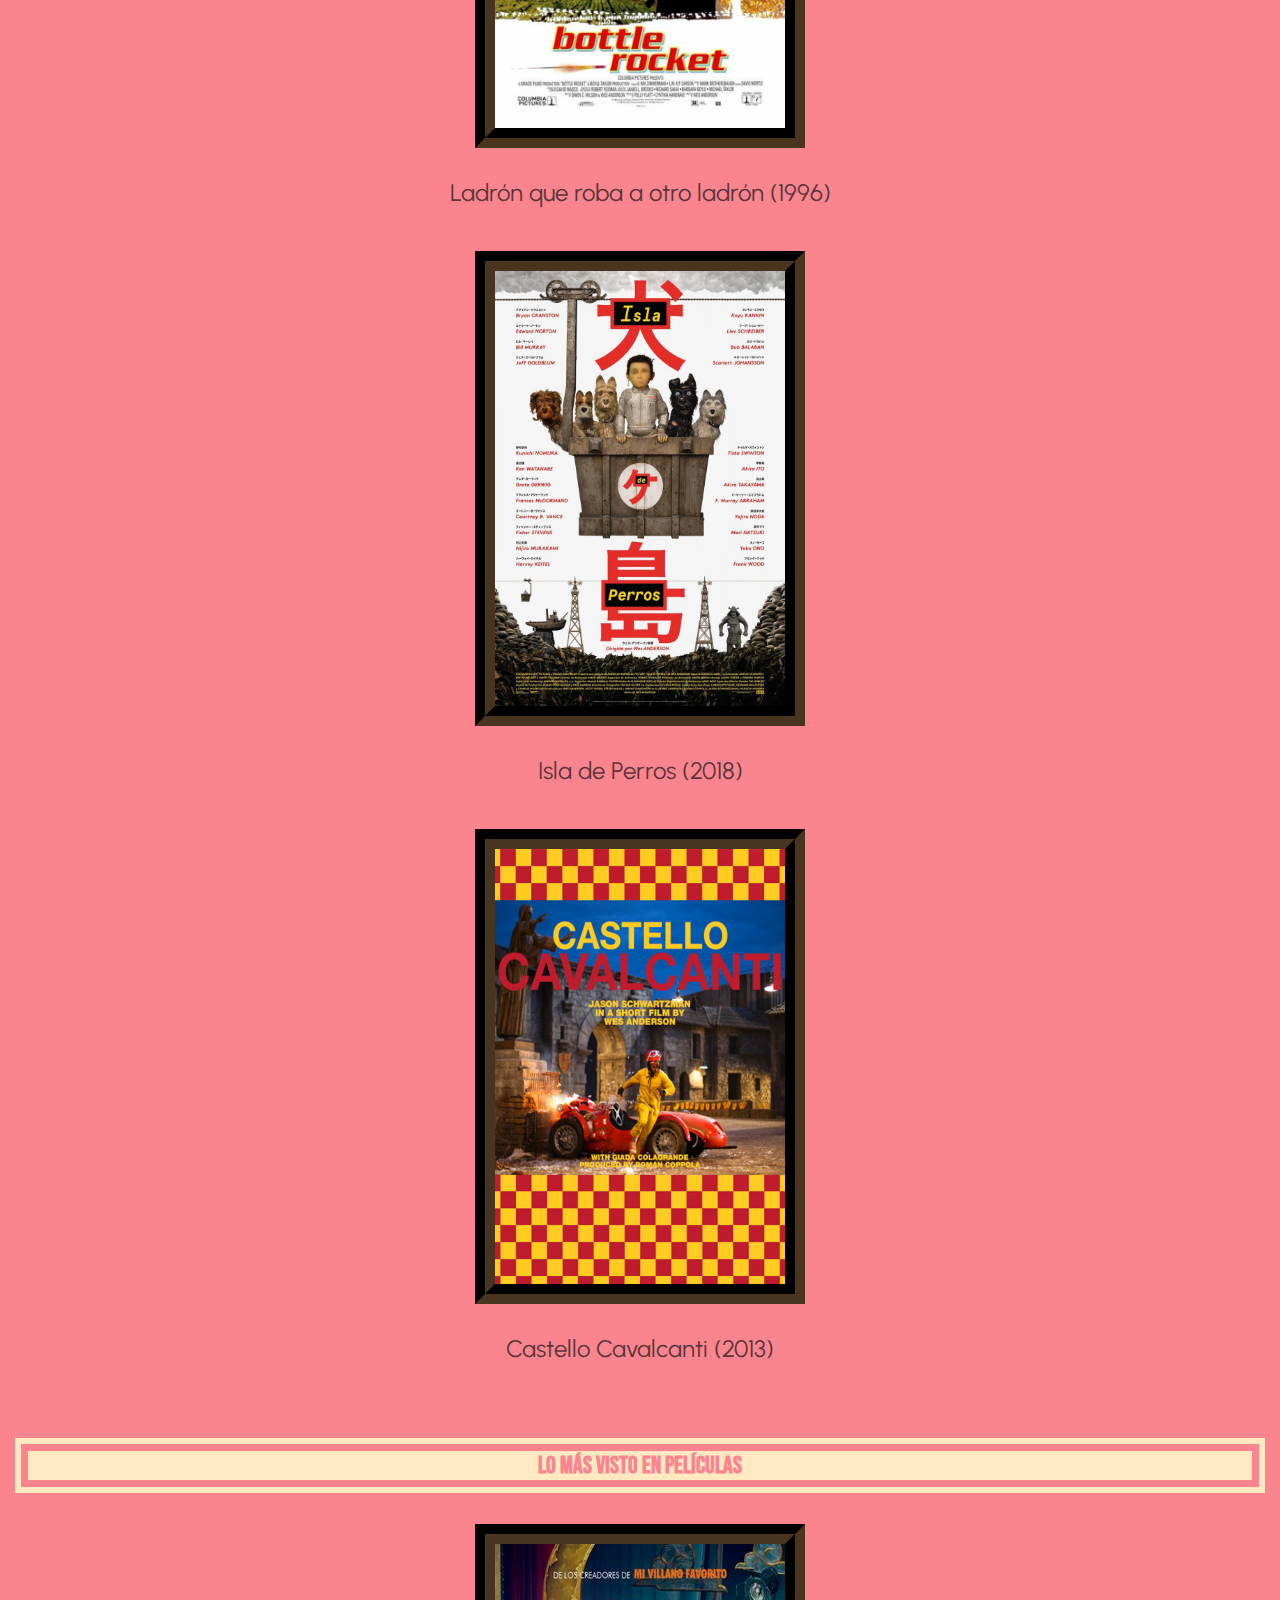
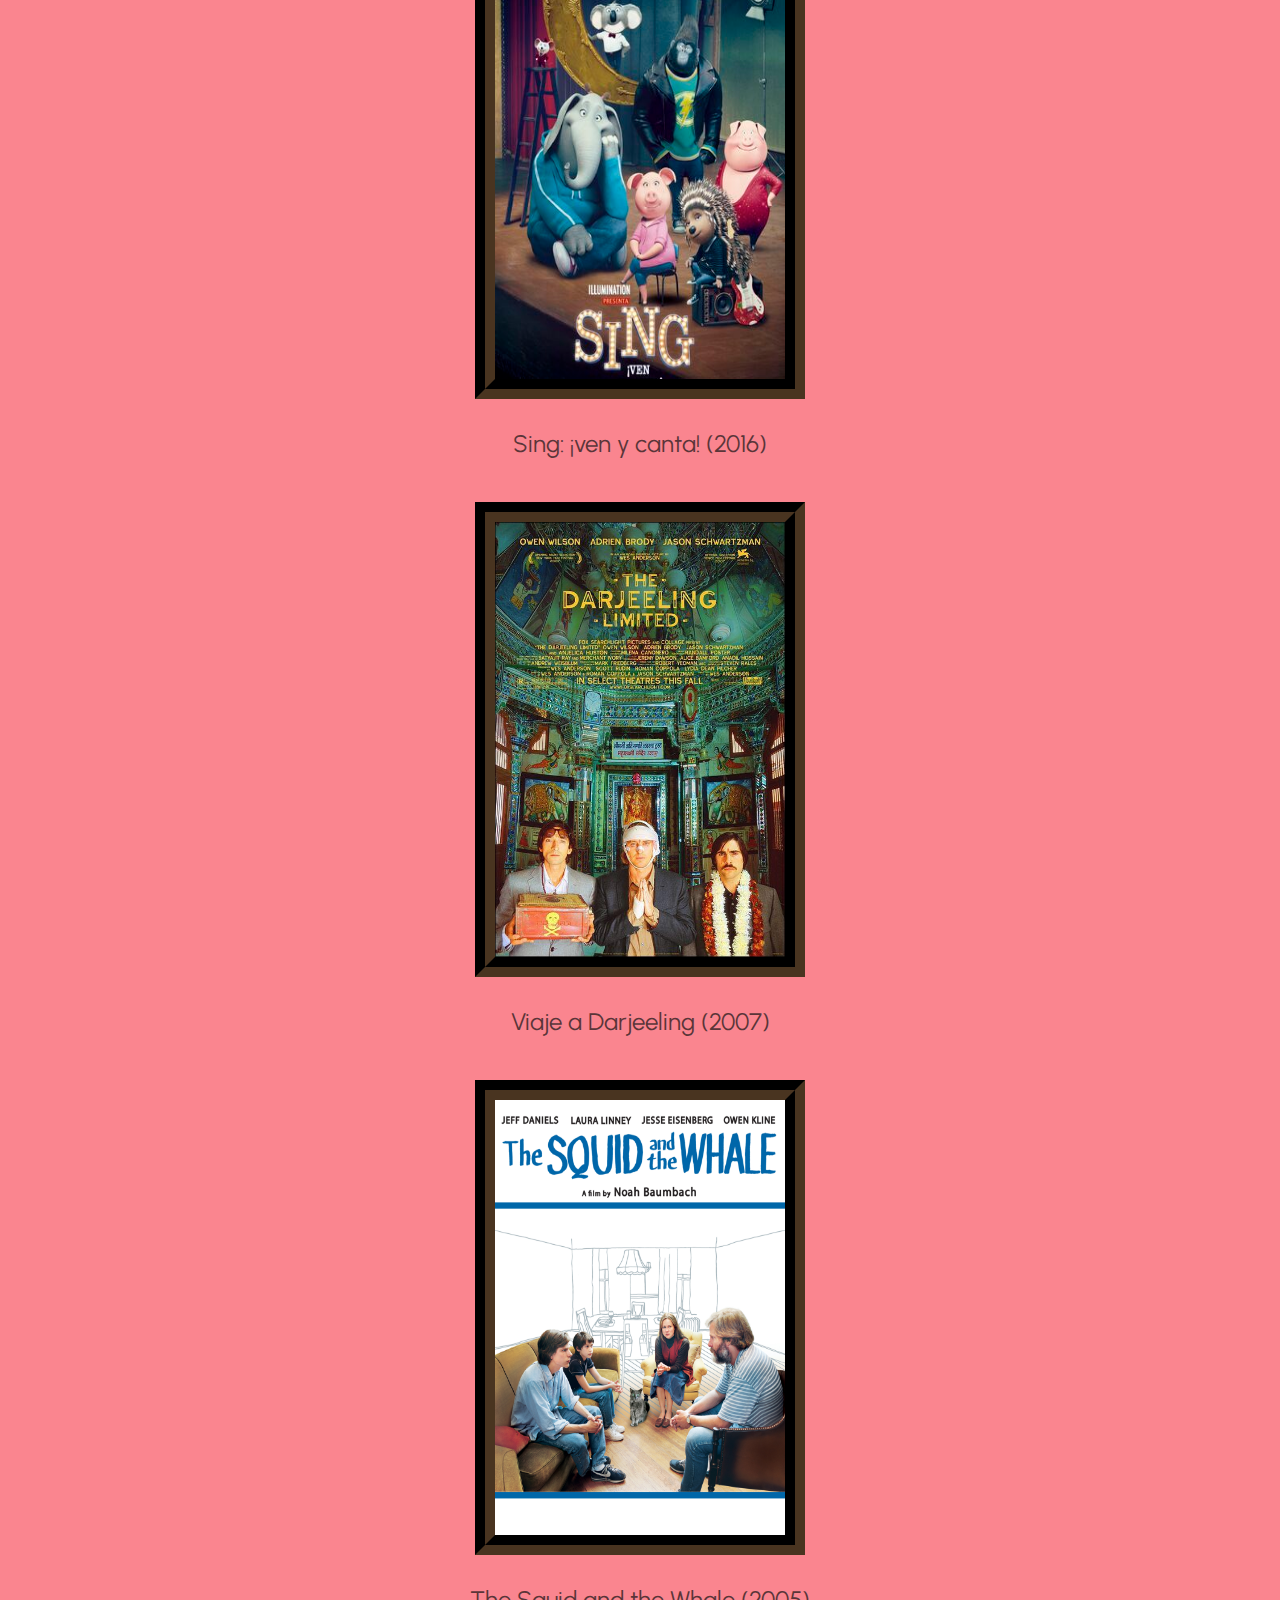
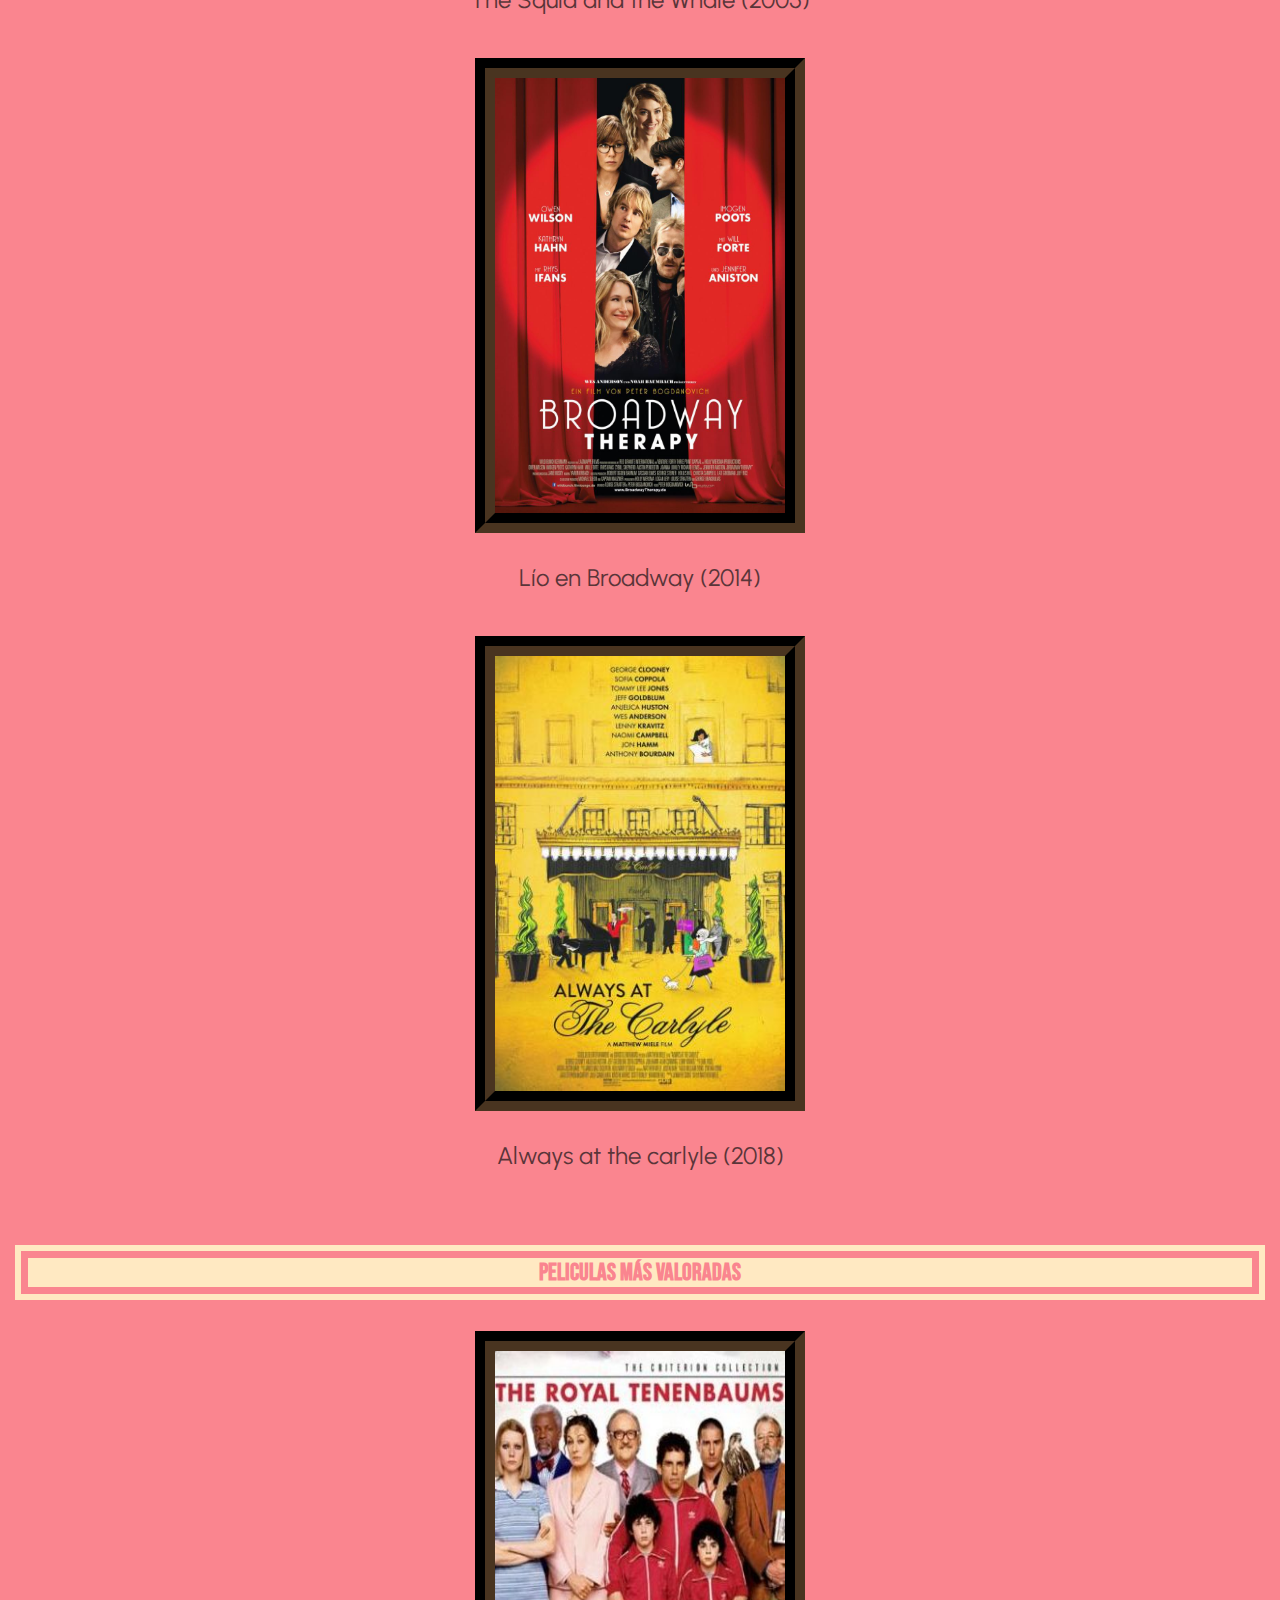
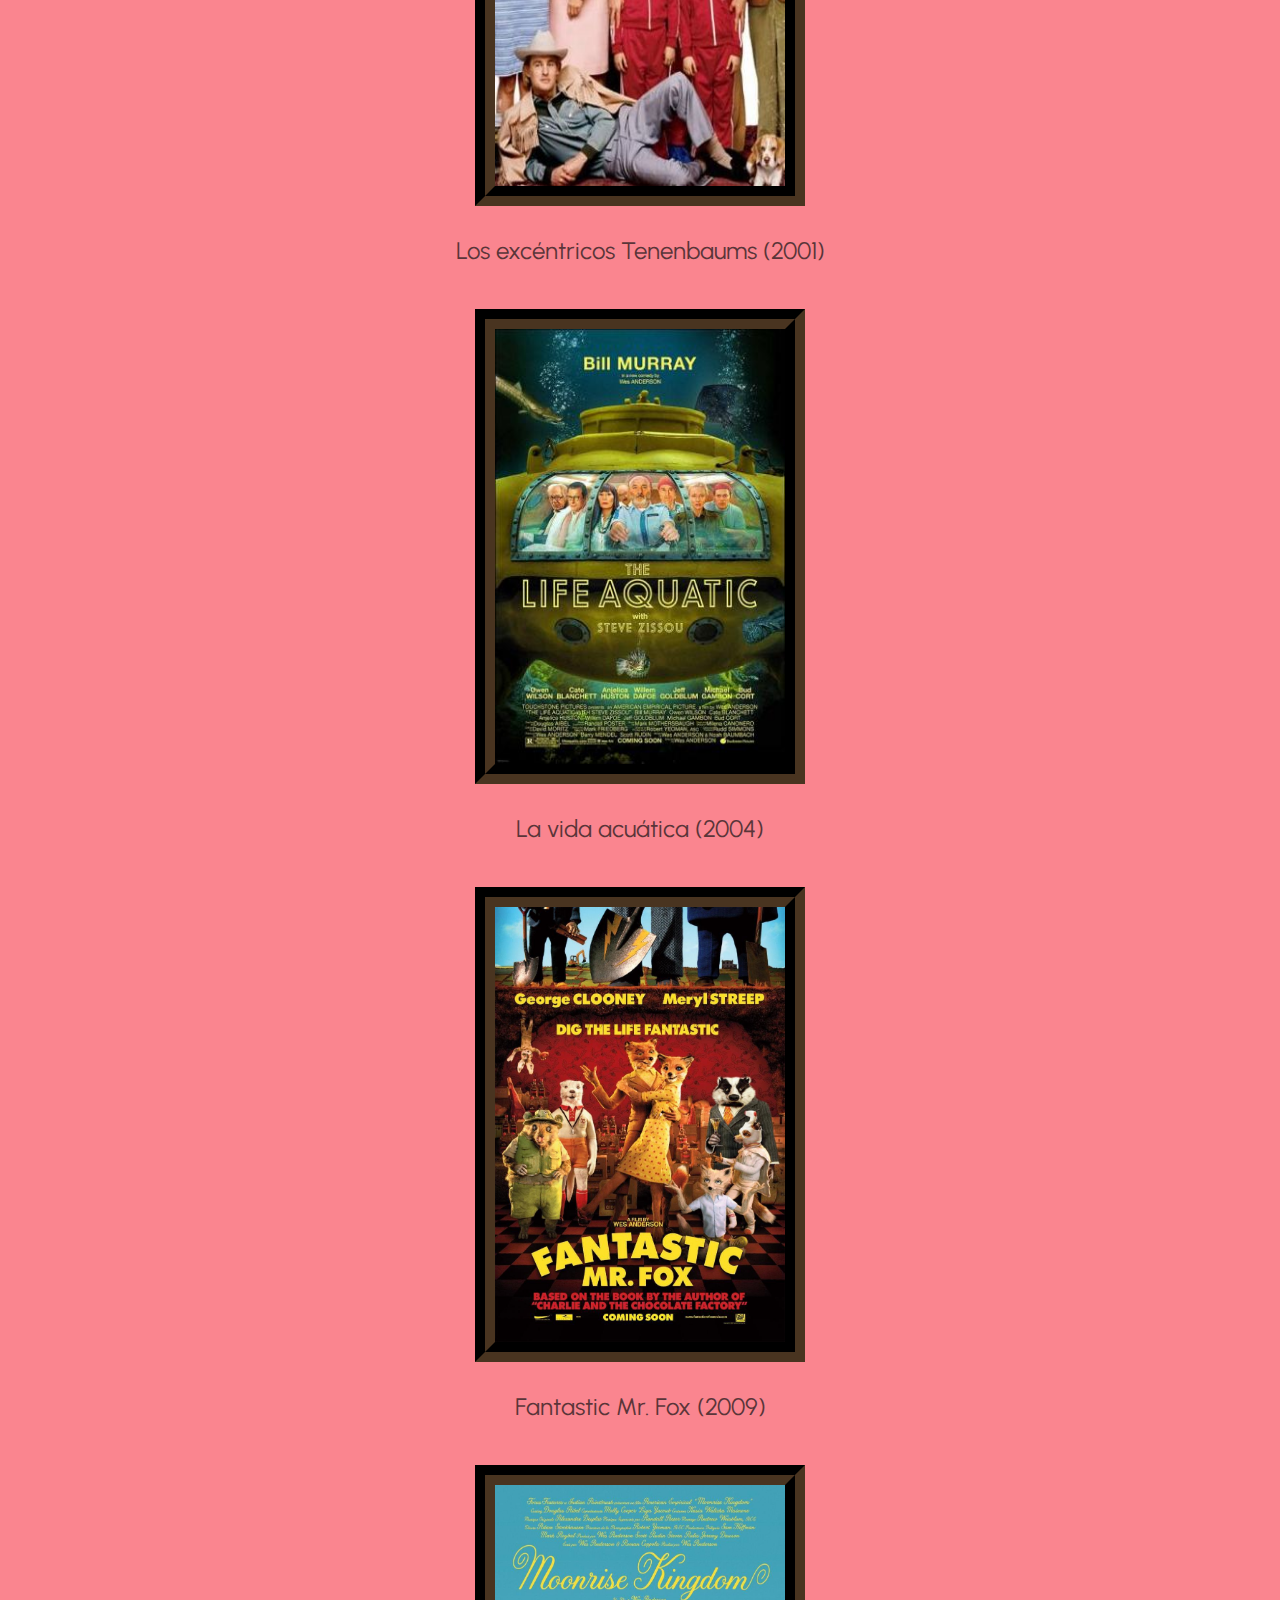
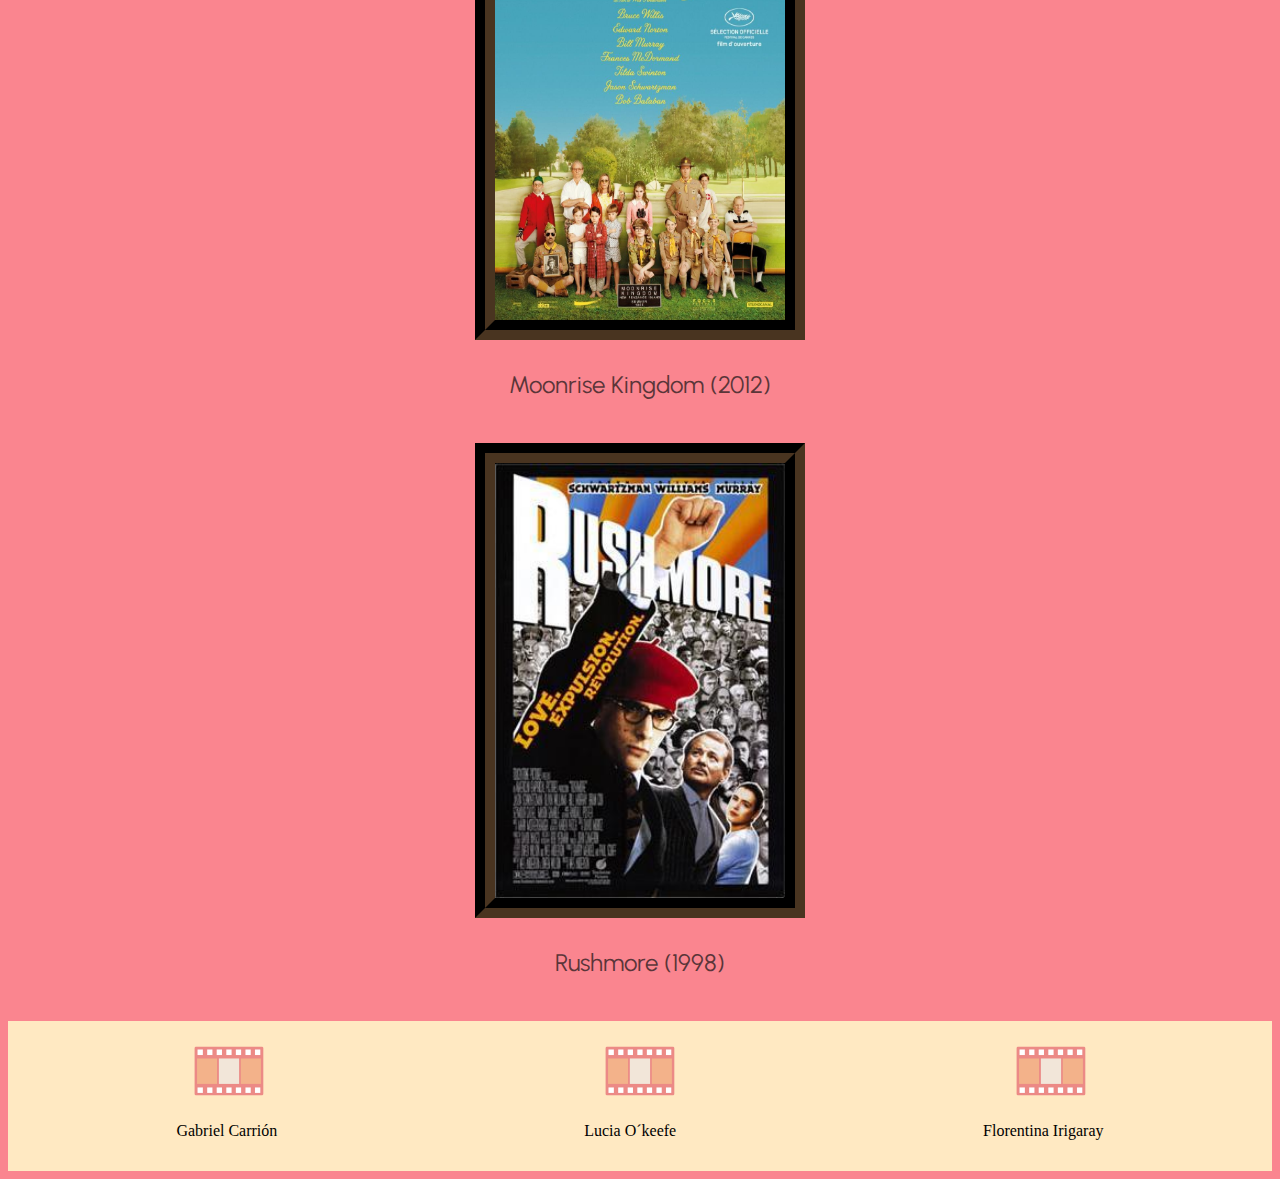
==== commit a522adcf: "Fontss Home 1.0" ====
--- a/Home/index.html
+++ b/Home/index.html
@@ -3,13 +3,17 @@
 <head>
     <meta charset="UTF-8">
     <meta http-equiv="X-UA-Compatible" content="IE=edge">
-    <meta name="viewport" content="width=device-width, initial-scale=1.0">
+    <meta name="viewport" content="width=device-width, initial-scale=1.0, user-scalable=no">
     <title>Document</title>
     <link rel="stylesheet" href="./css/styles.css">
+    <link href="https://fonts.googleapis.com/css2?family=Bebas+Neue&display=swap" rel="stylesheet">
+    <link href="https://fonts.googleapis.com/css2?family=Urbanist:wght@500&display=swap" rel="stylesheet">
 </head>
+
 <body>
     <header>
-        /* lo que hace luli */
+        <!-- lo que hace luli --> 
+
     </header>
     <main>
         <section>
--- a/Home/css/styles.css
+++ b/Home/css/styles.css
@@ -2,7 +2,7 @@
 
 
 
-
+@import url(./header.css);
 body{
     background-color: rgb(250, 133, 143);
     @media {min-width: 768px;}
@@ -12,8 +12,8 @@
 section ul{ 
     display: flex; 
     flex-direction: column;
-    justify-content: center
-    ; 
+    justify-content: center ; 
+    font-size: 40px;
 }
 section li {
     margin-bottom: 20px;
@@ -22,15 +22,21 @@
     flex-wrap: wrap;
     
 }
-a {color: rgb(255, 233, 194);text-decoration: none;
+a {
+    color: rgb(90, 53, 57);
+    text-decoration: none;
+    font-family: 'Urbanist', sans-serif;
 
 
 }
 
-h3{background-color: rgb(255, 233, 194);
+h3 {background-color: rgb(255, 233, 194);
     color:rgb(250, 133, 143); text-align: center; 
     border: double ;border-width: 20px;
     font-size: x-large;
+    font-family: 'Bebas Neue';
+    
+    
 }
 
 section img {
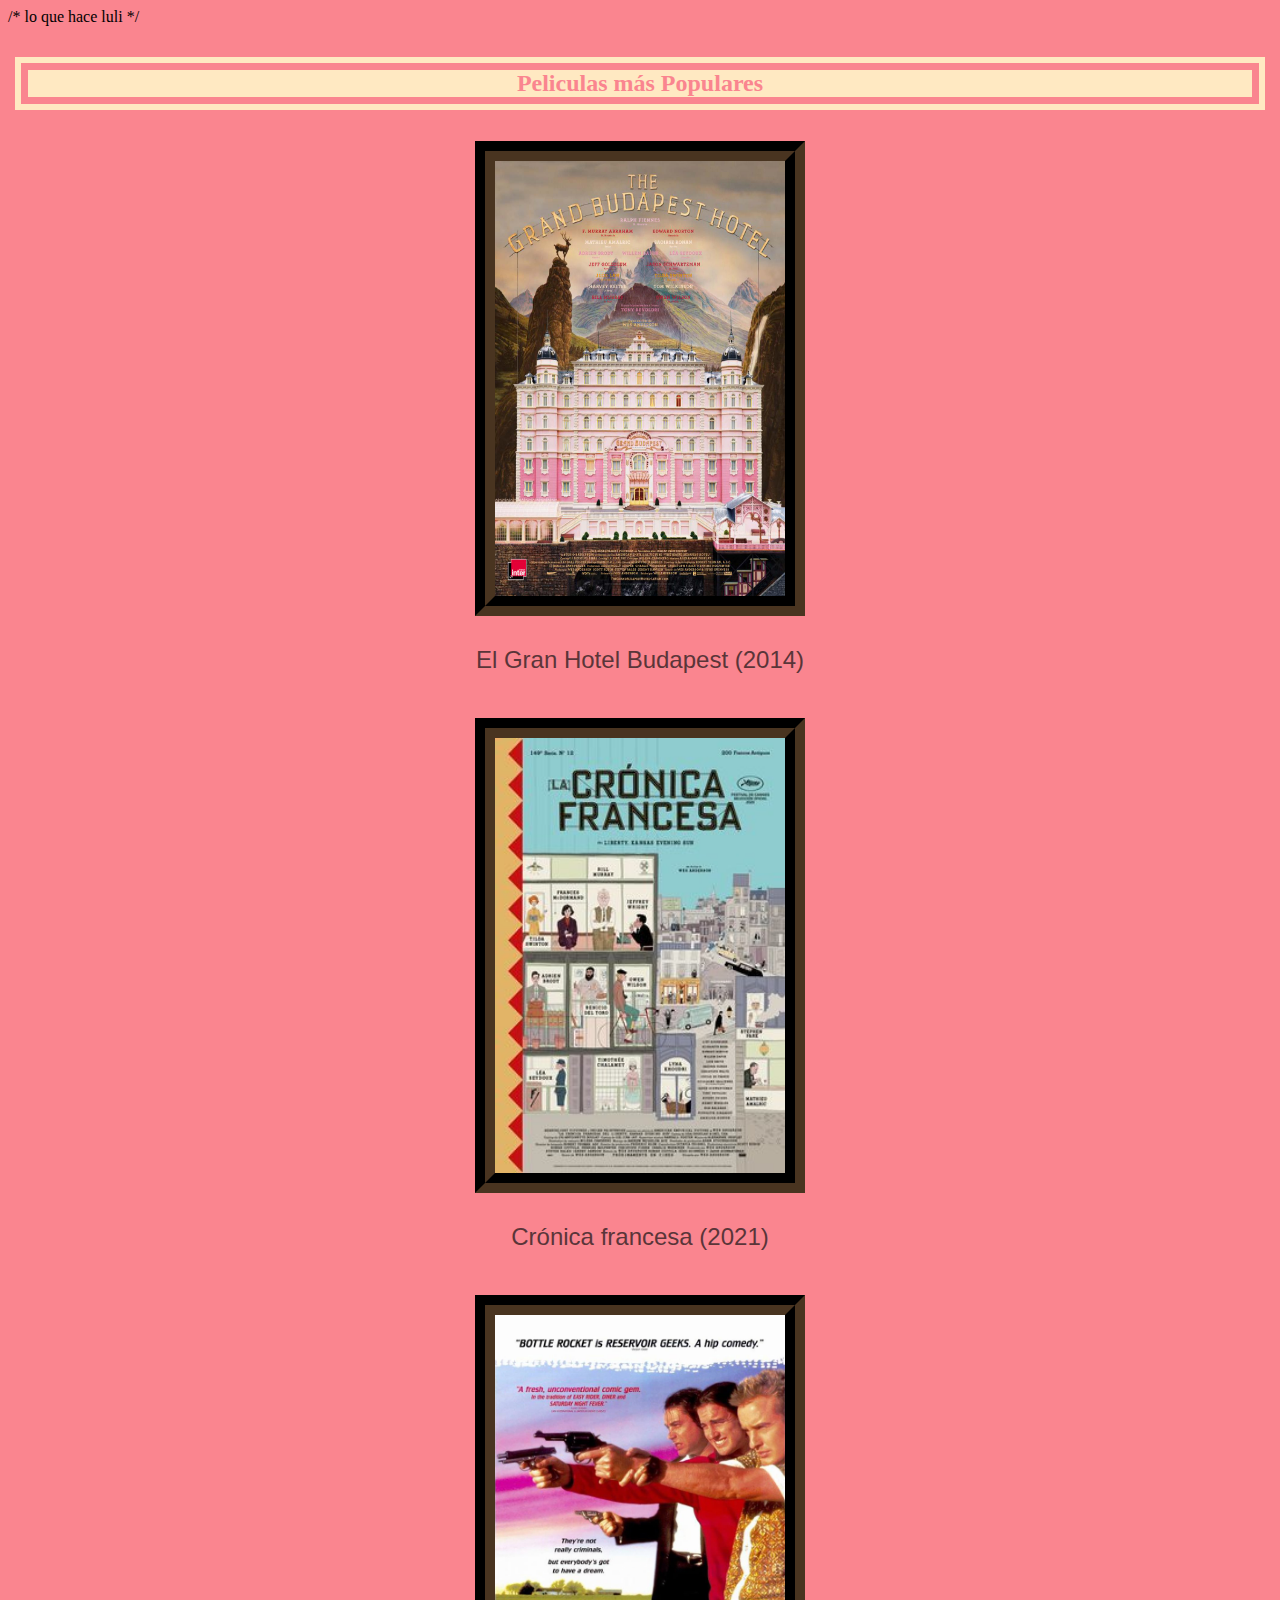
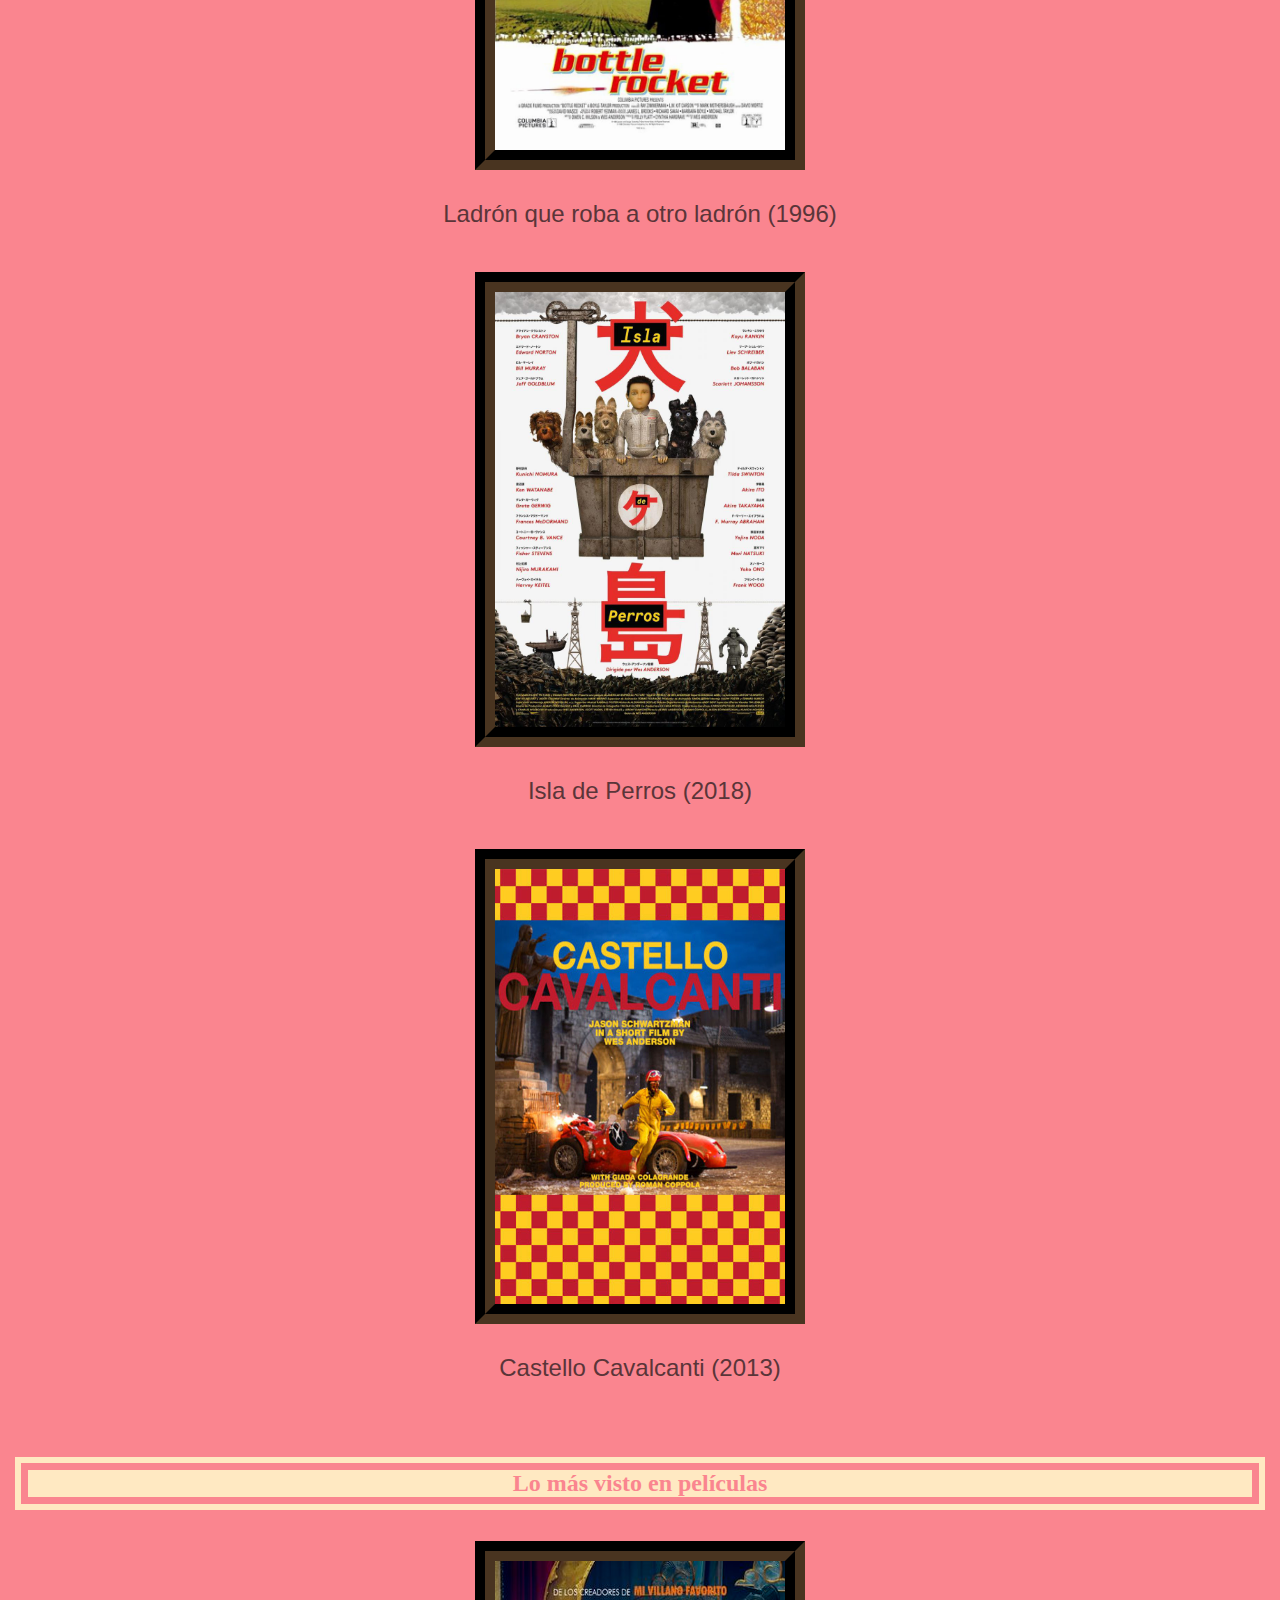
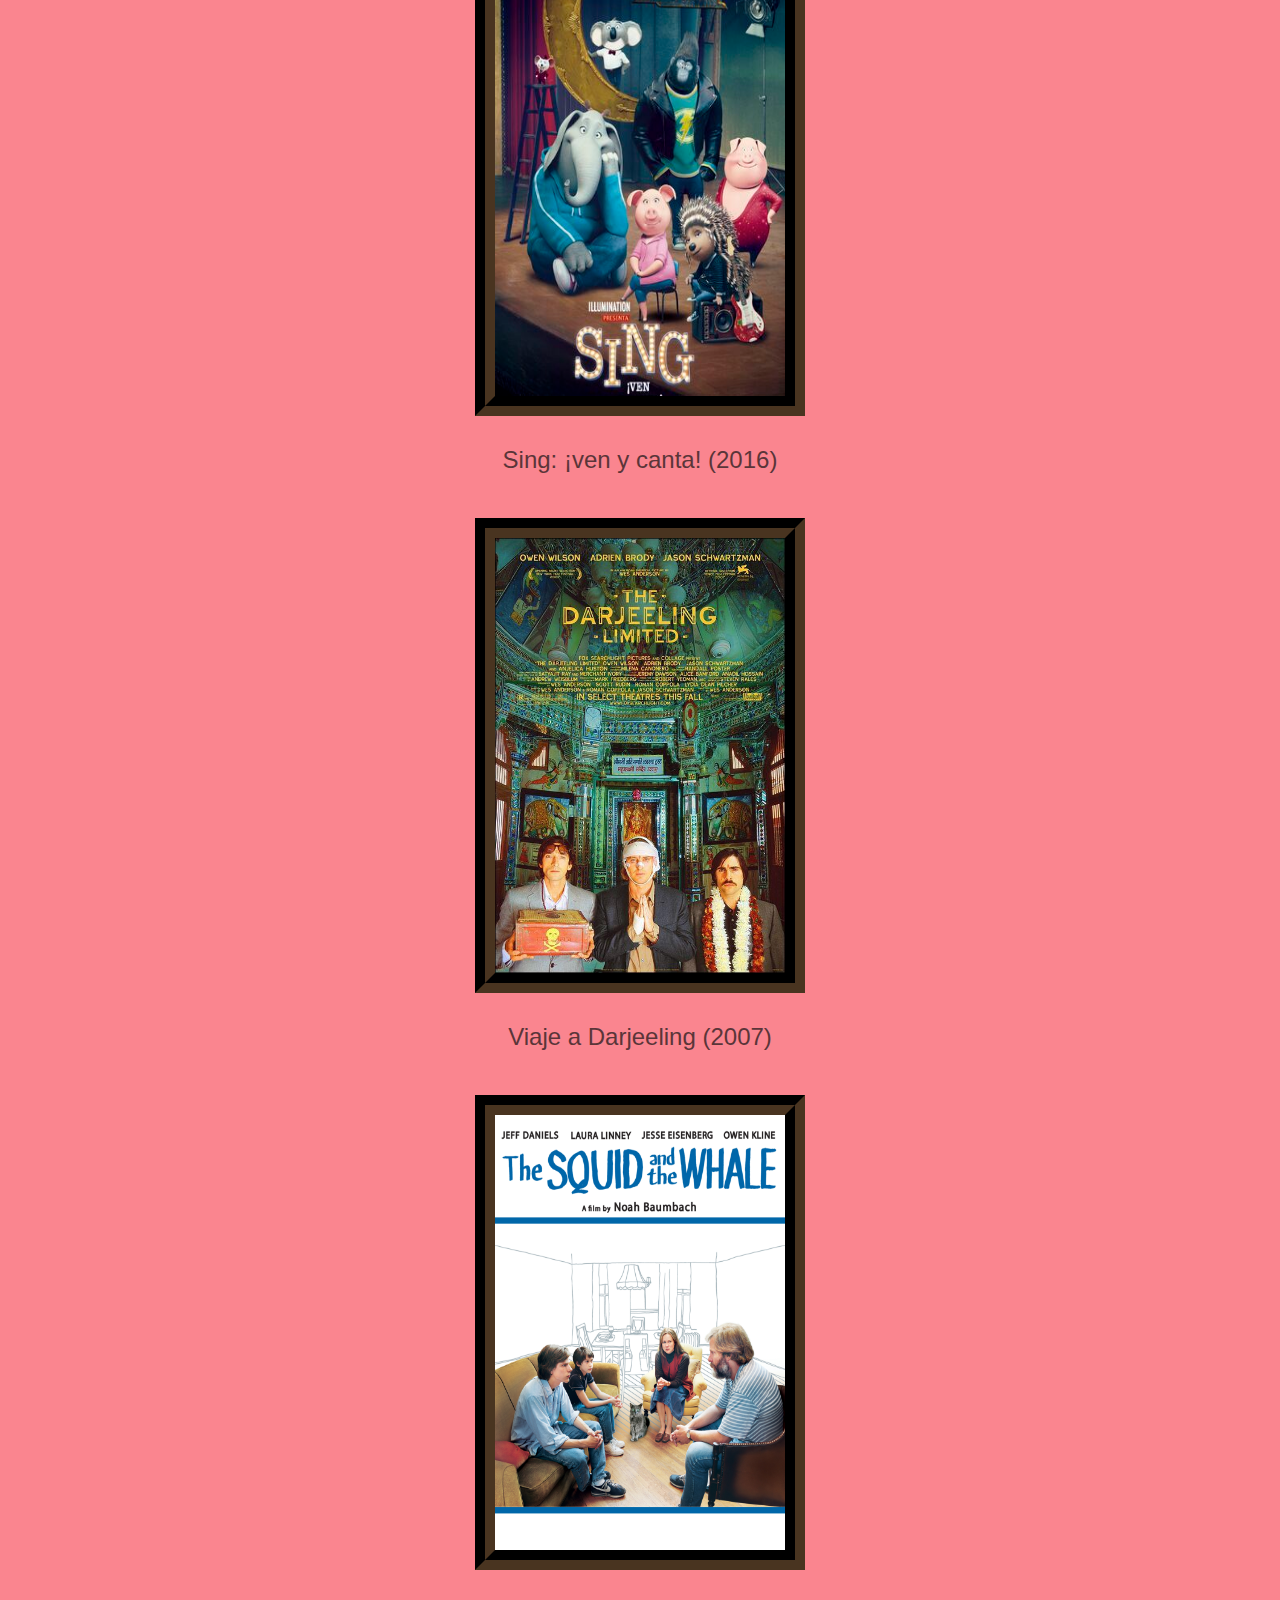
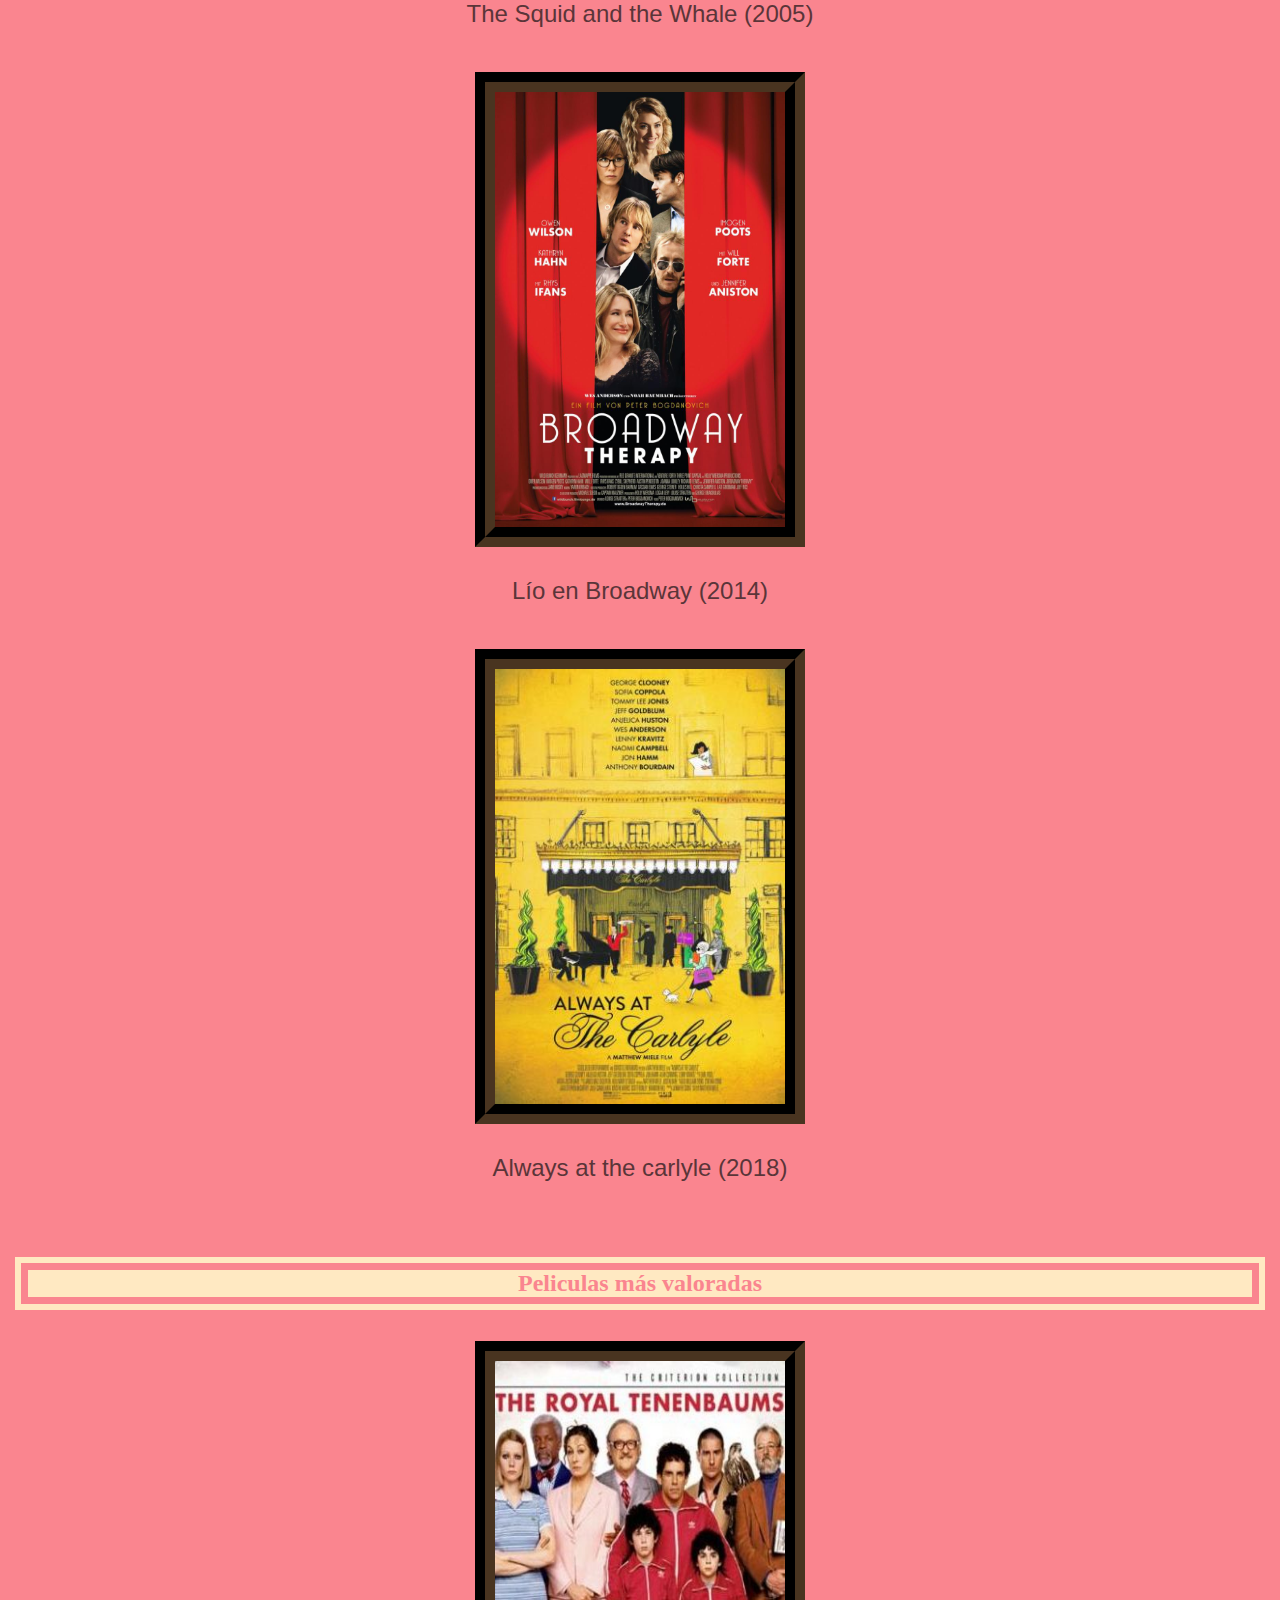
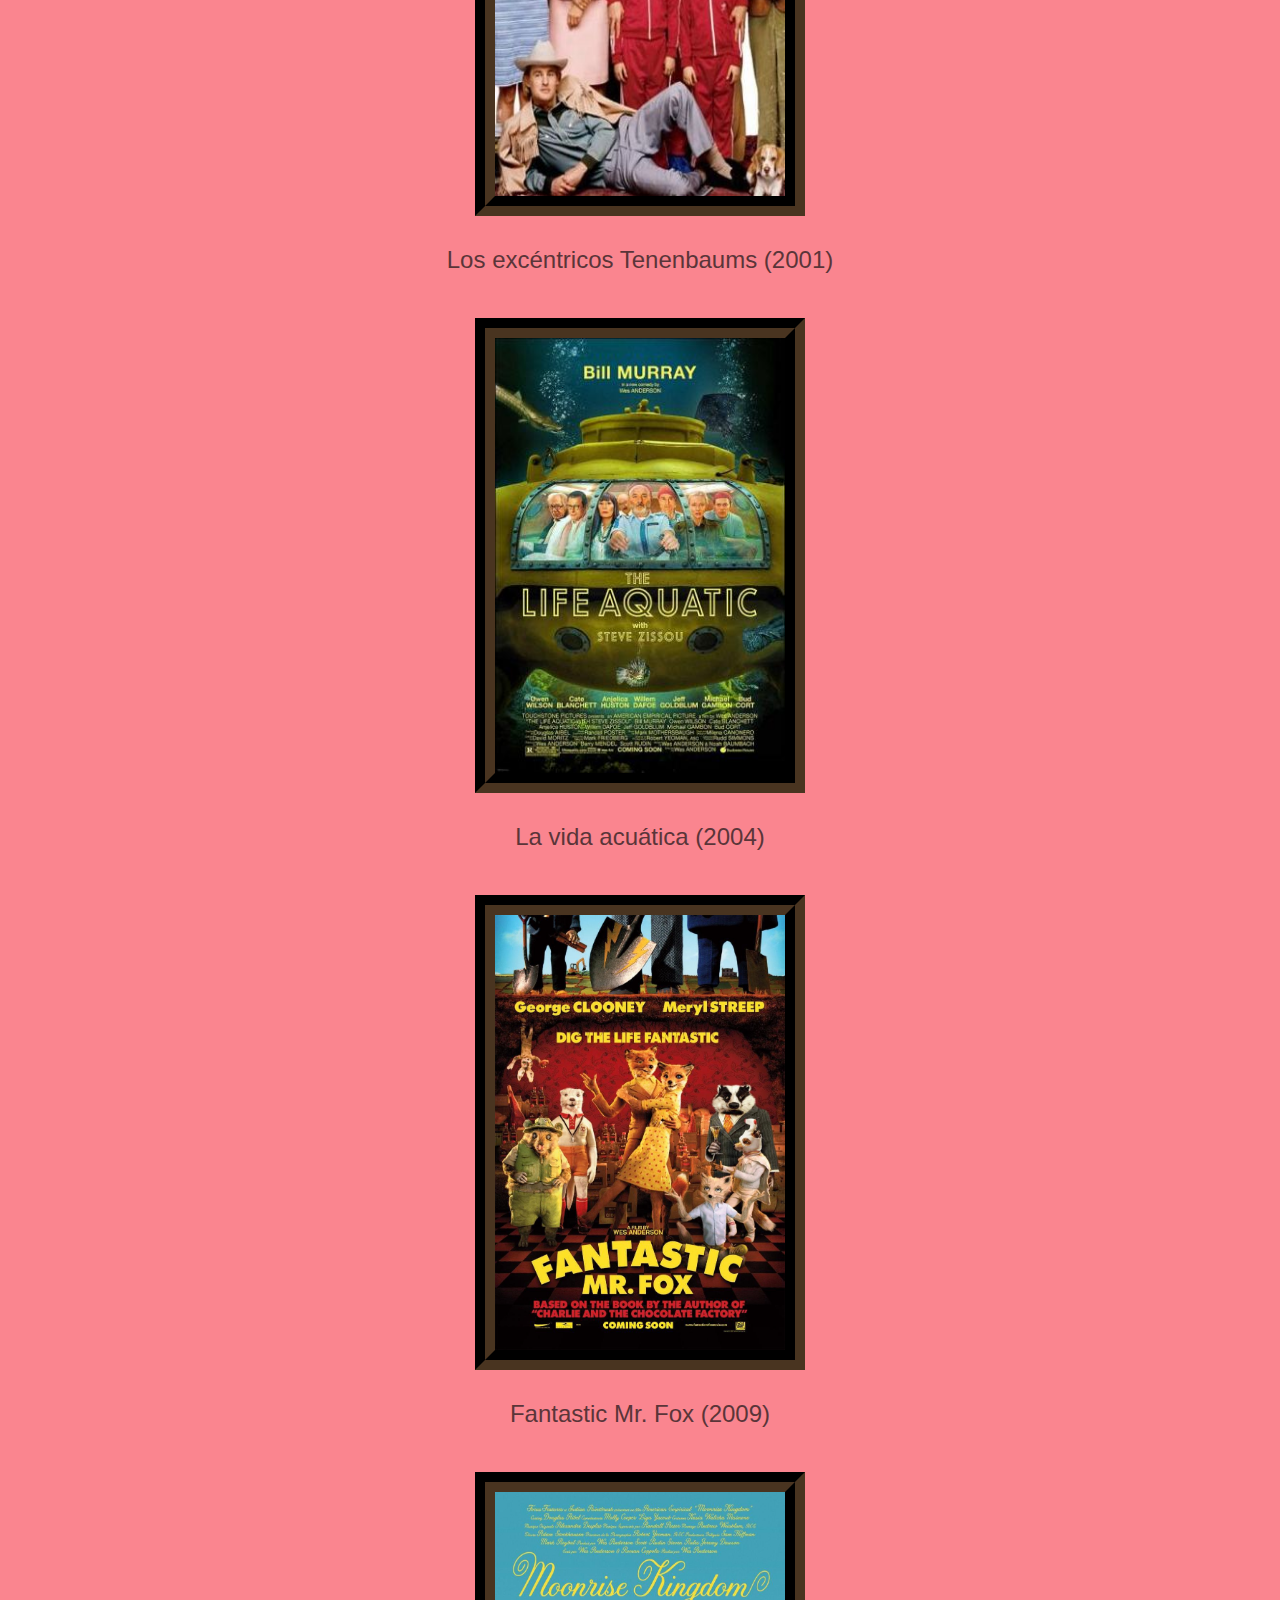
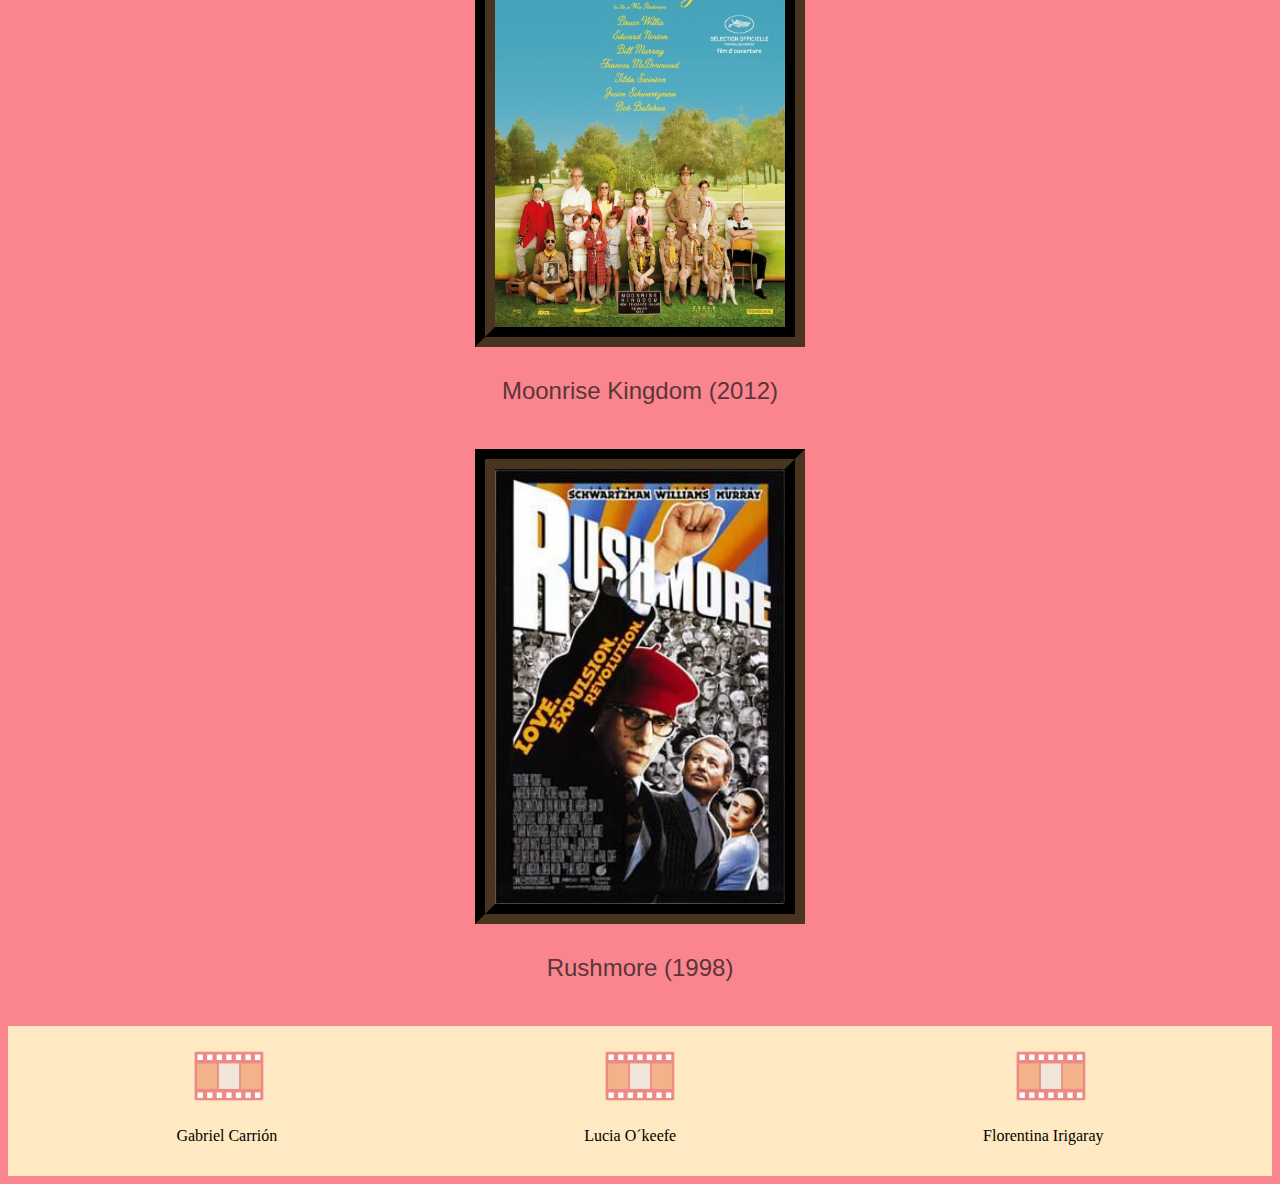
==== commit 6b1a9822: "Arreglo unos errores de la Home" ====
--- a/Home/index.html
+++ b/Home/index.html
@@ -3,17 +3,13 @@
 <head>
     <meta charset="UTF-8">
     <meta http-equiv="X-UA-Compatible" content="IE=edge">
-    <meta name="viewport" content="width=device-width, initial-scale=1.0, user-scalable=no">
+    <meta name="viewport" content="width=device-width, initial-scale=1.0">
     <title>Document</title>
     <link rel="stylesheet" href="./css/styles.css">
-    <link href="https://fonts.googleapis.com/css2?family=Bebas+Neue&display=swap" rel="stylesheet">
-    <link href="https://fonts.googleapis.com/css2?family=Urbanist:wght@500&display=swap" rel="stylesheet">
 </head>
-
 <body>
     <header>
-        <!-- lo que hace luli --> 
-
+        /* lo que hace luli */
     </header>
     <main>
         <section>
@@ -29,7 +25,7 @@
                     <li>
                         <a href="">
                             <img src="./img/002_p.jpeg" alt="Ladrón que roba a otro ladrón, foto de la pelicula">
-                            <p>crónica francesa (2021)</p> </li>
+                            <p>Crónica francesa (2021)</p> </li>
                             </a>
                     </li>
                     <li>
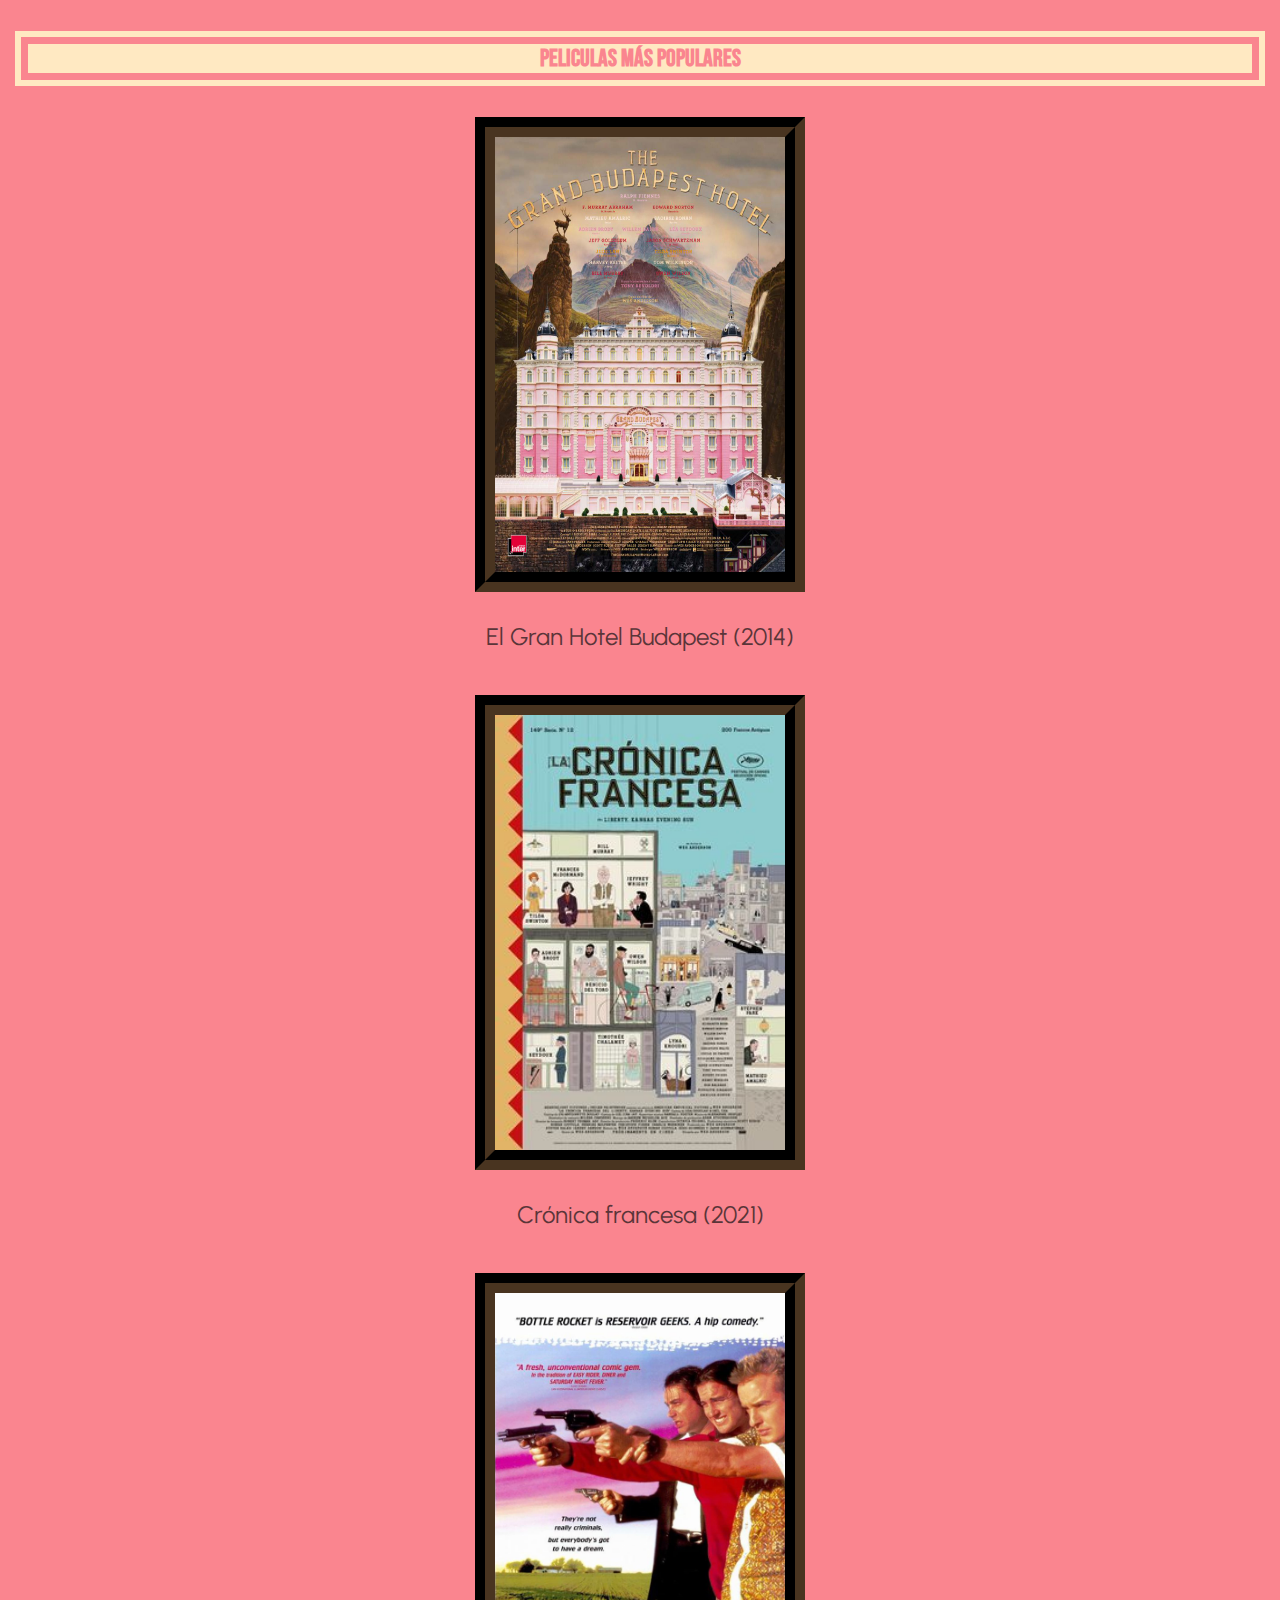
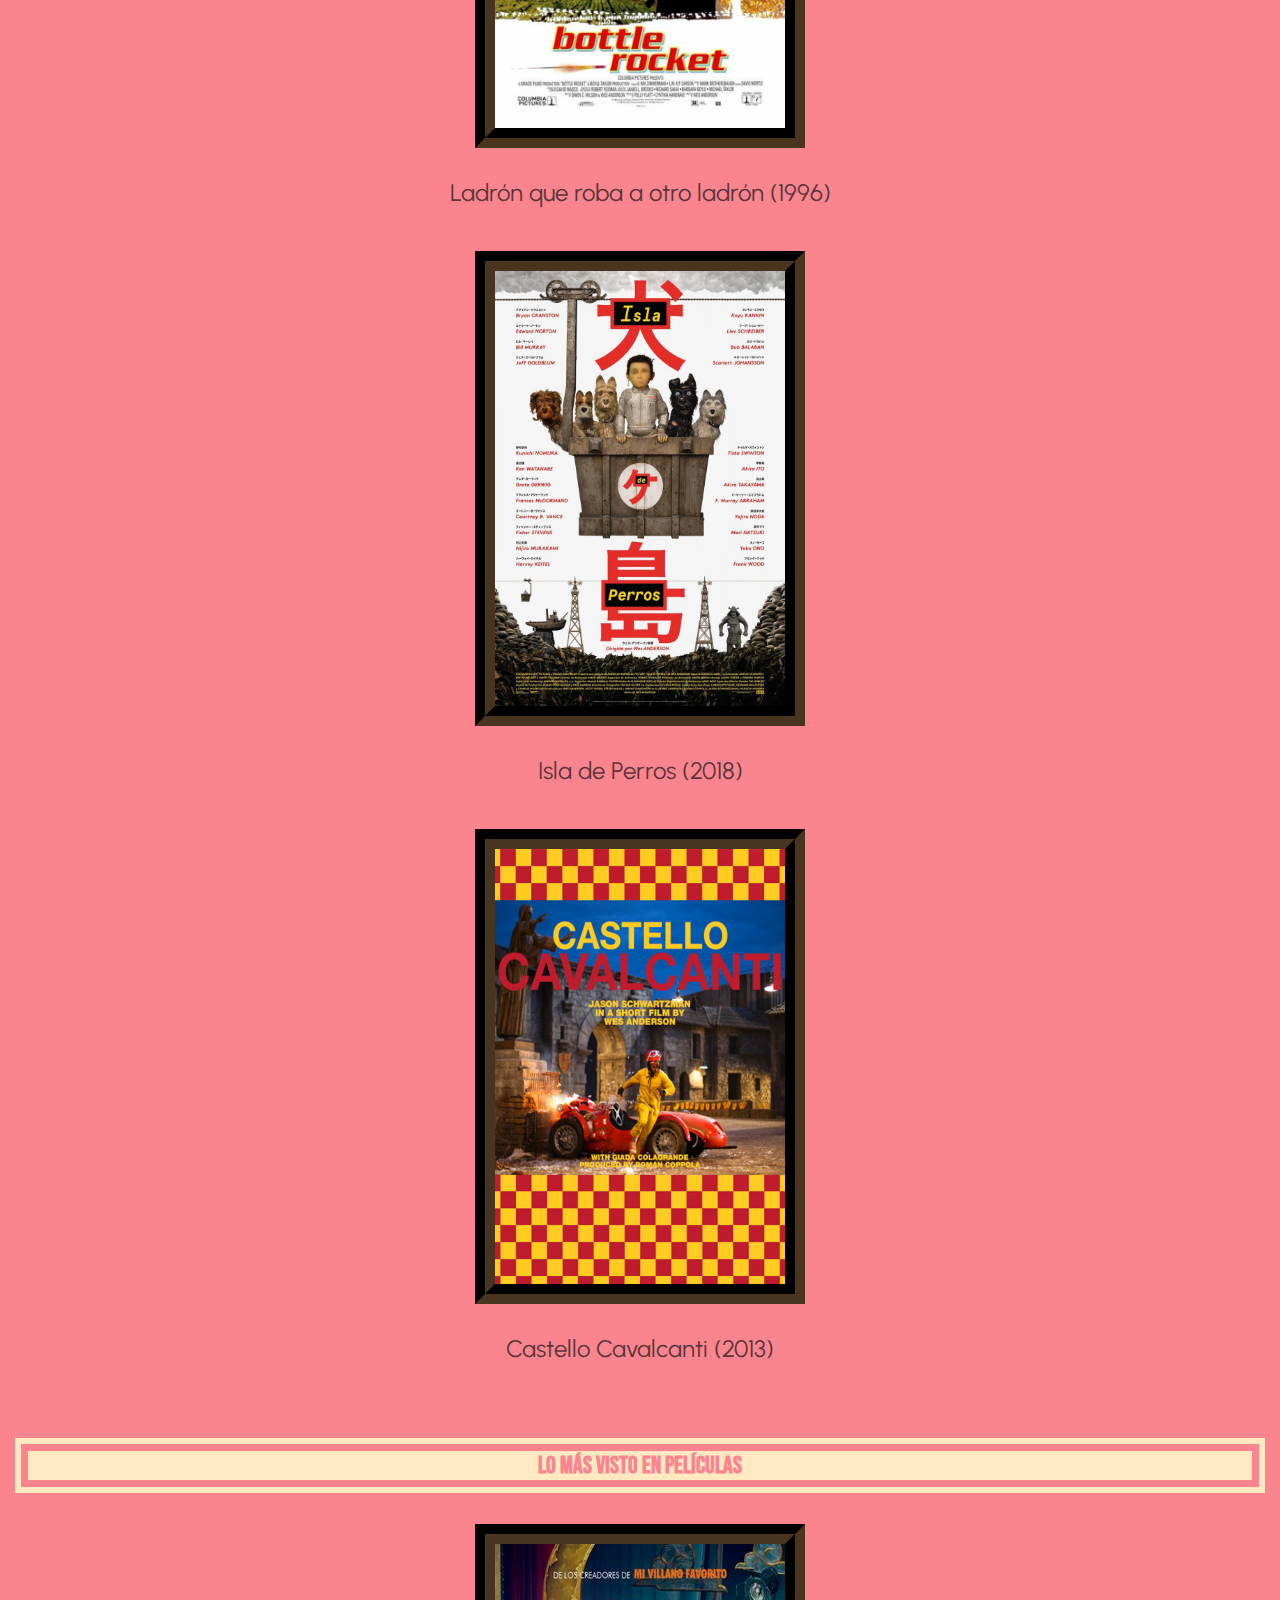
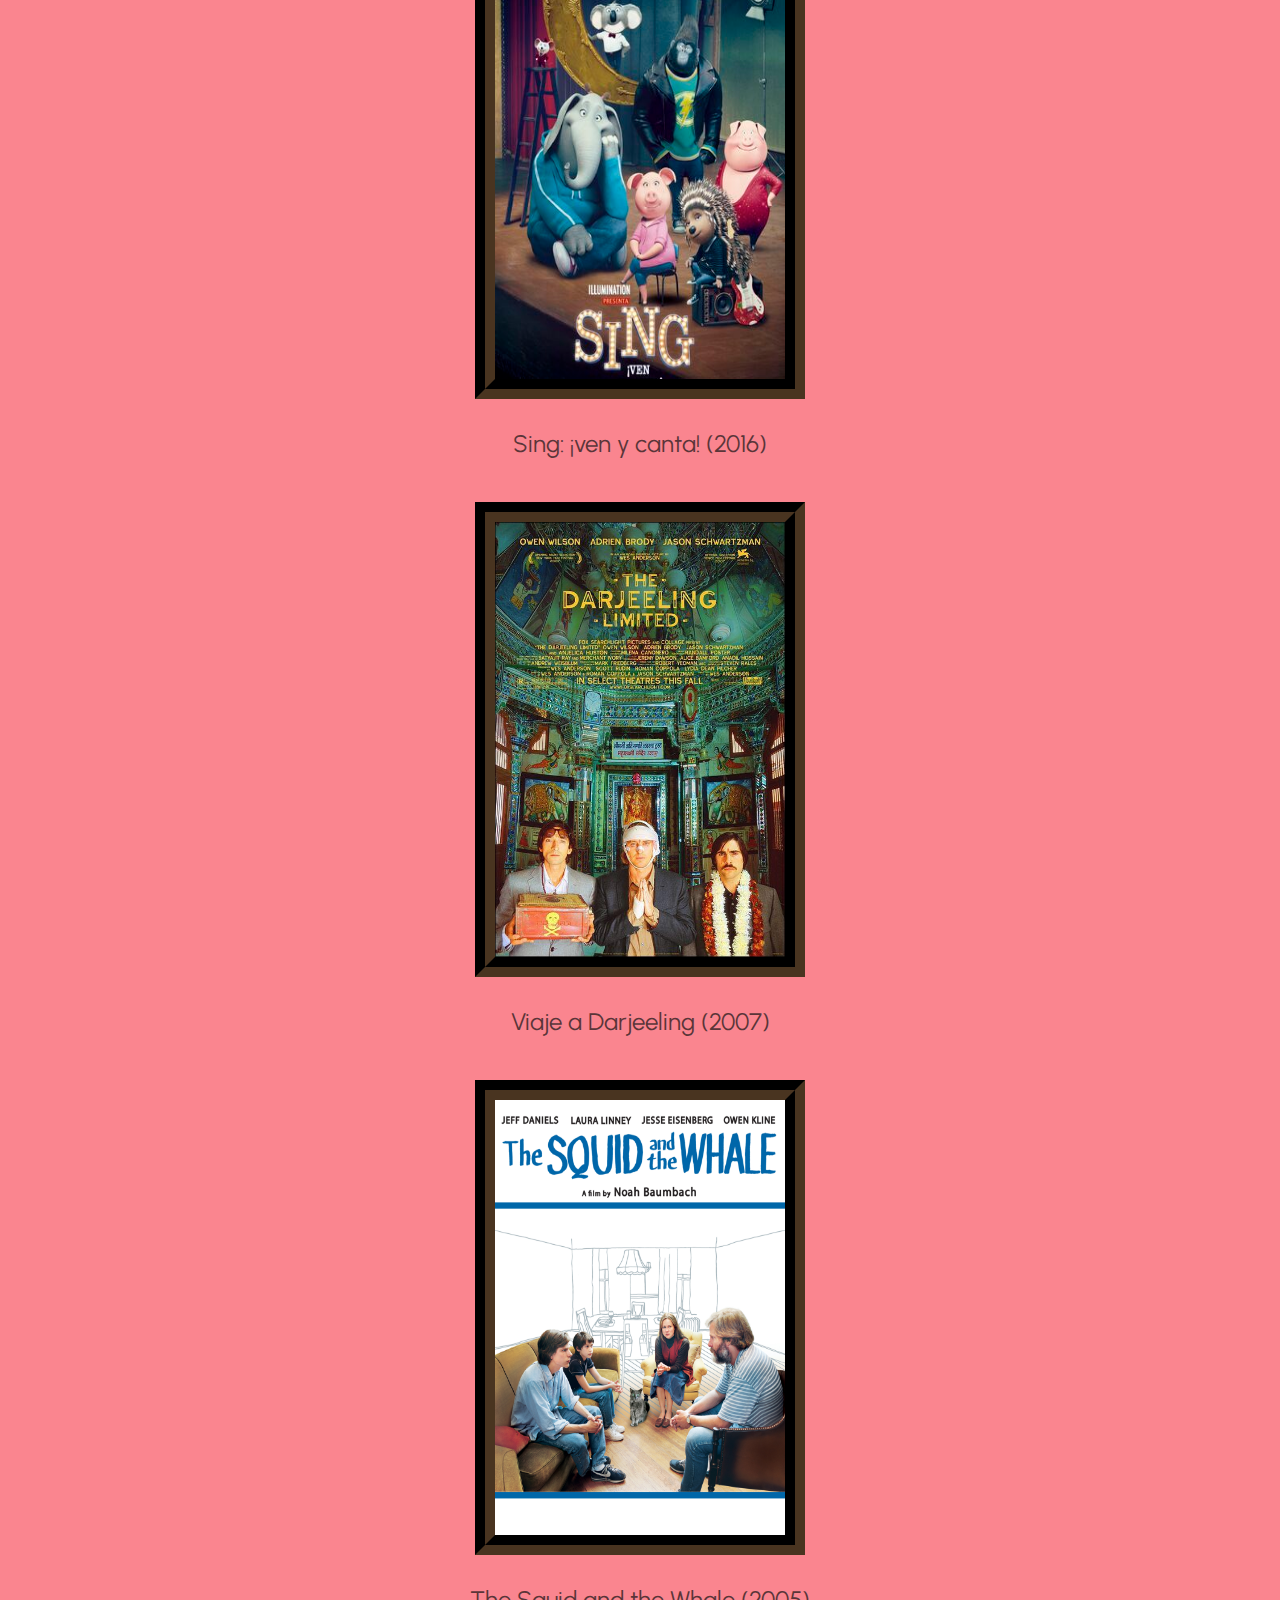
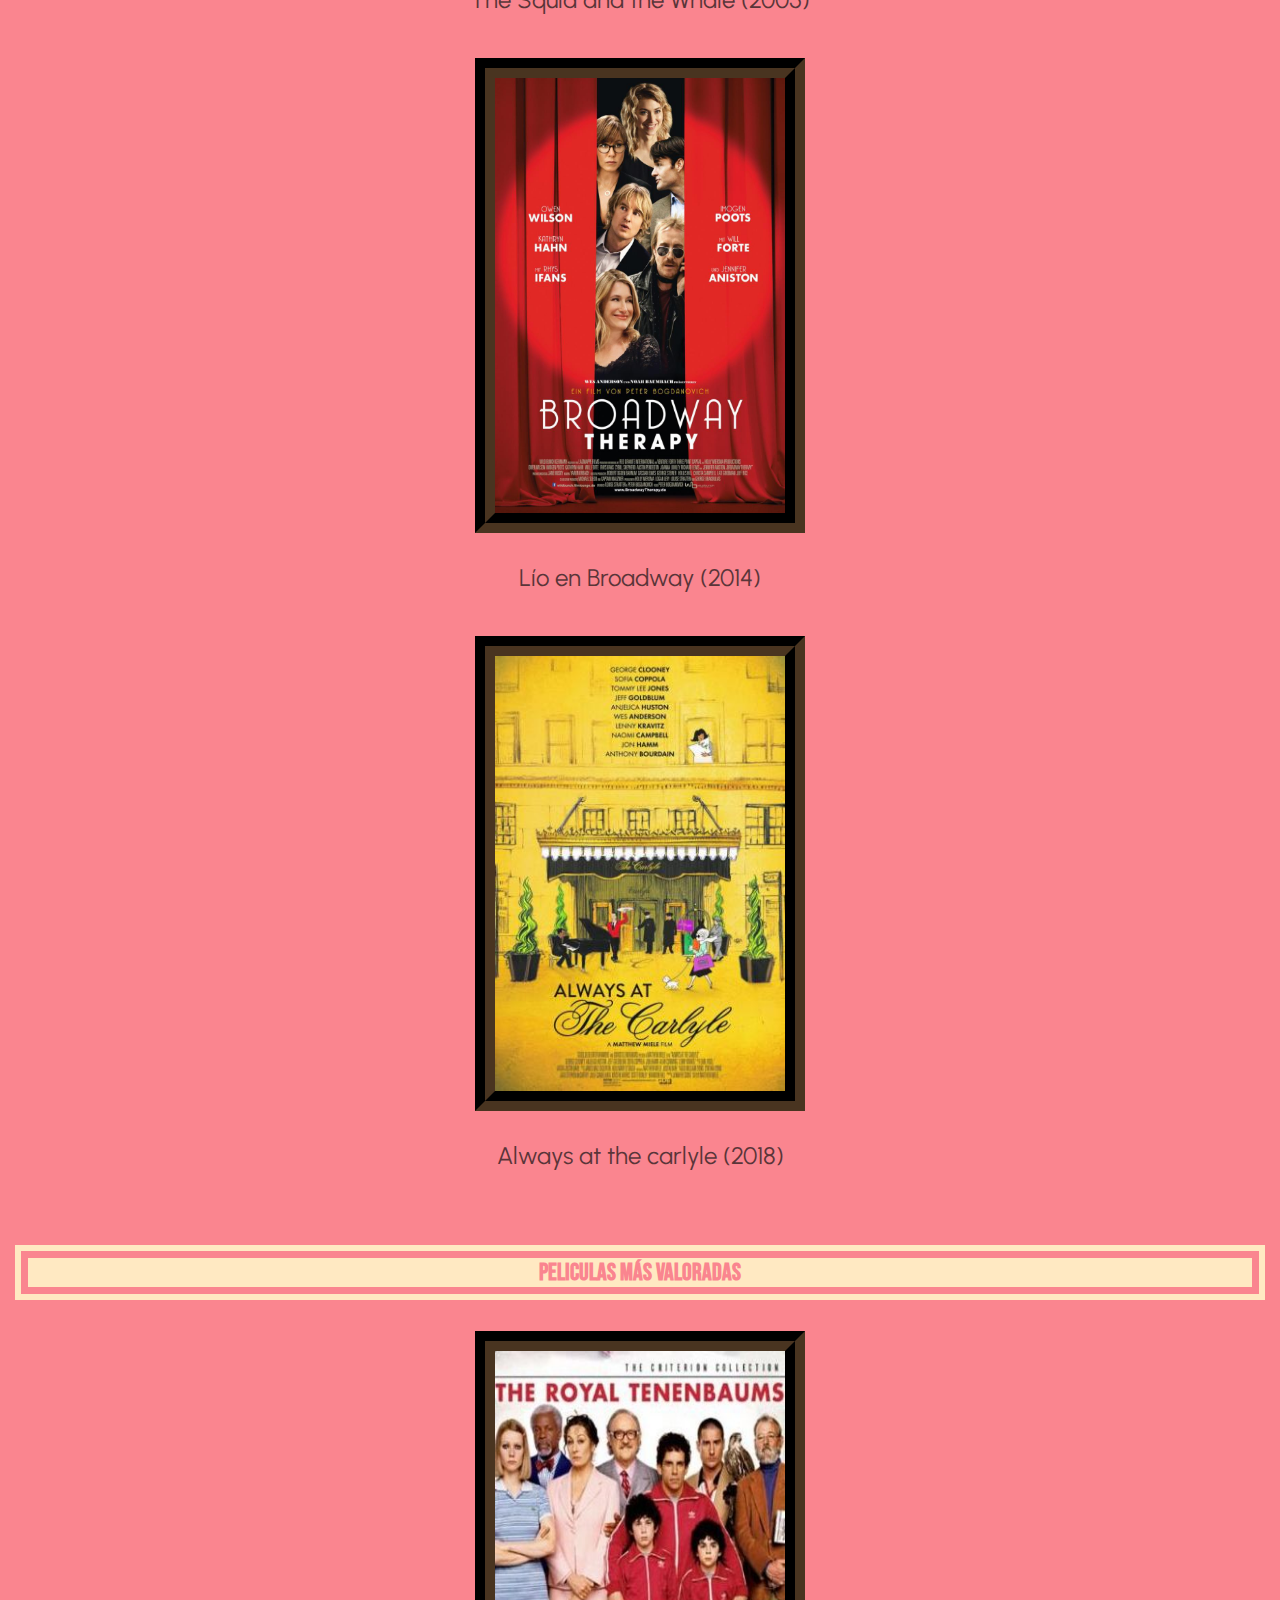
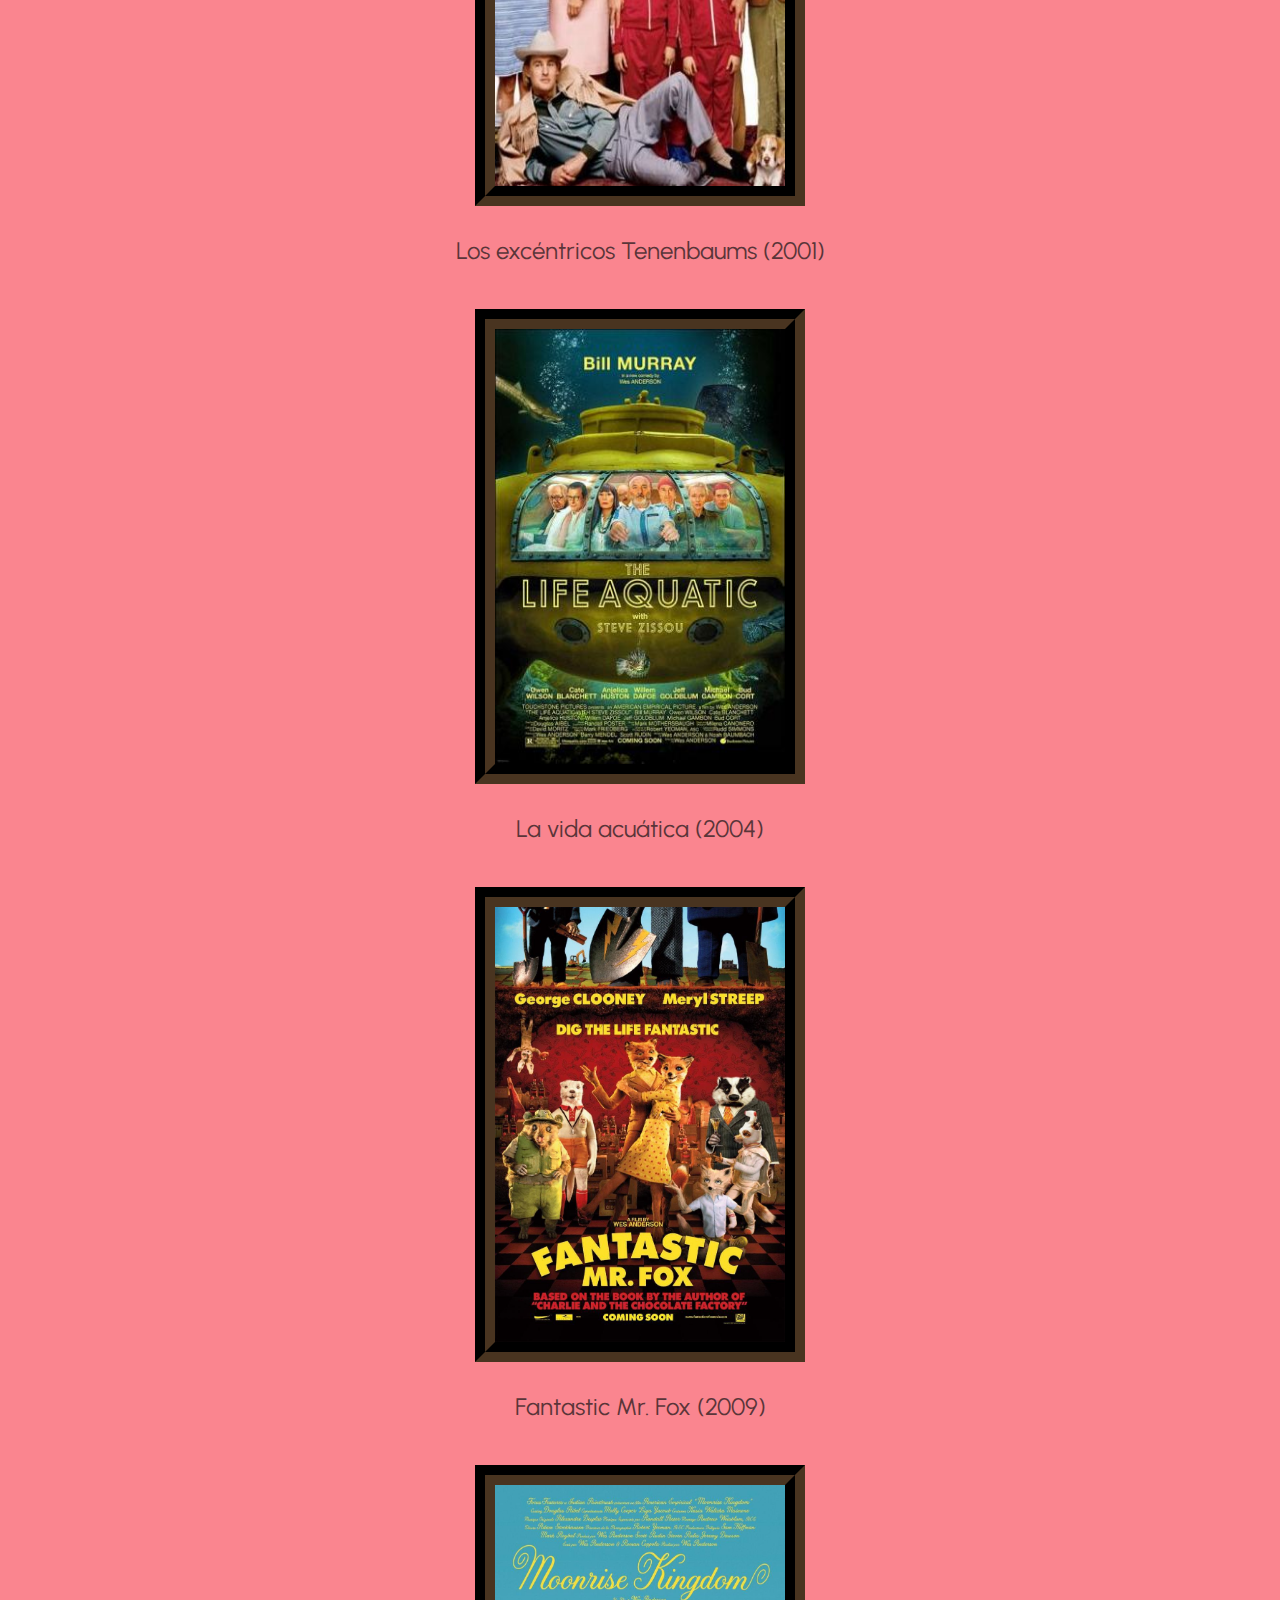
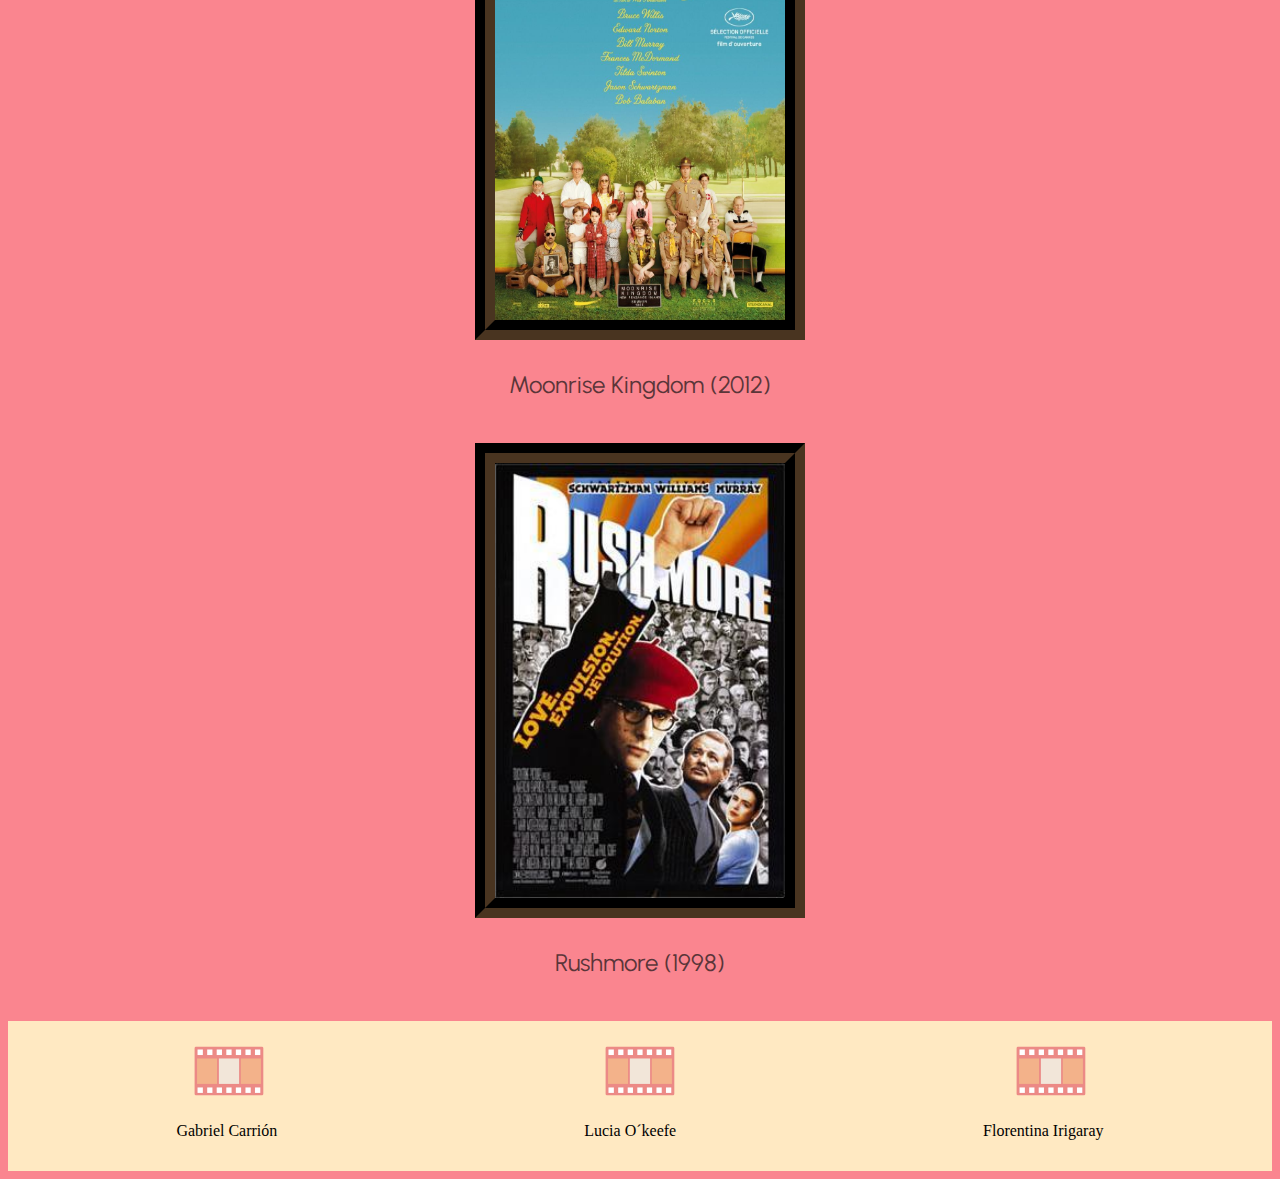
==== commit a9e47b71: "Merge branch 'main'" ====
--- a/Home/index.html
+++ b/Home/index.html
@@ -3,13 +3,17 @@
 <head>
     <meta charset="UTF-8">
     <meta http-equiv="X-UA-Compatible" content="IE=edge">
-    <meta name="viewport" content="width=device-width, initial-scale=1.0">
+    <meta name="viewport" content="width=device-width, initial-scale=1.0, user-scalable=no">
     <title>Document</title>
     <link rel="stylesheet" href="./css/styles.css">
+    <link href="https://fonts.googleapis.com/css2?family=Bebas+Neue&display=swap" rel="stylesheet">
+    <link href="https://fonts.googleapis.com/css2?family=Urbanist:wght@500&display=swap" rel="stylesheet">
 </head>
+
 <body>
     <header>
-        /* lo que hace luli */
+        <!-- lo que hace luli --> 
+
     </header>
     <main>
         <section>
